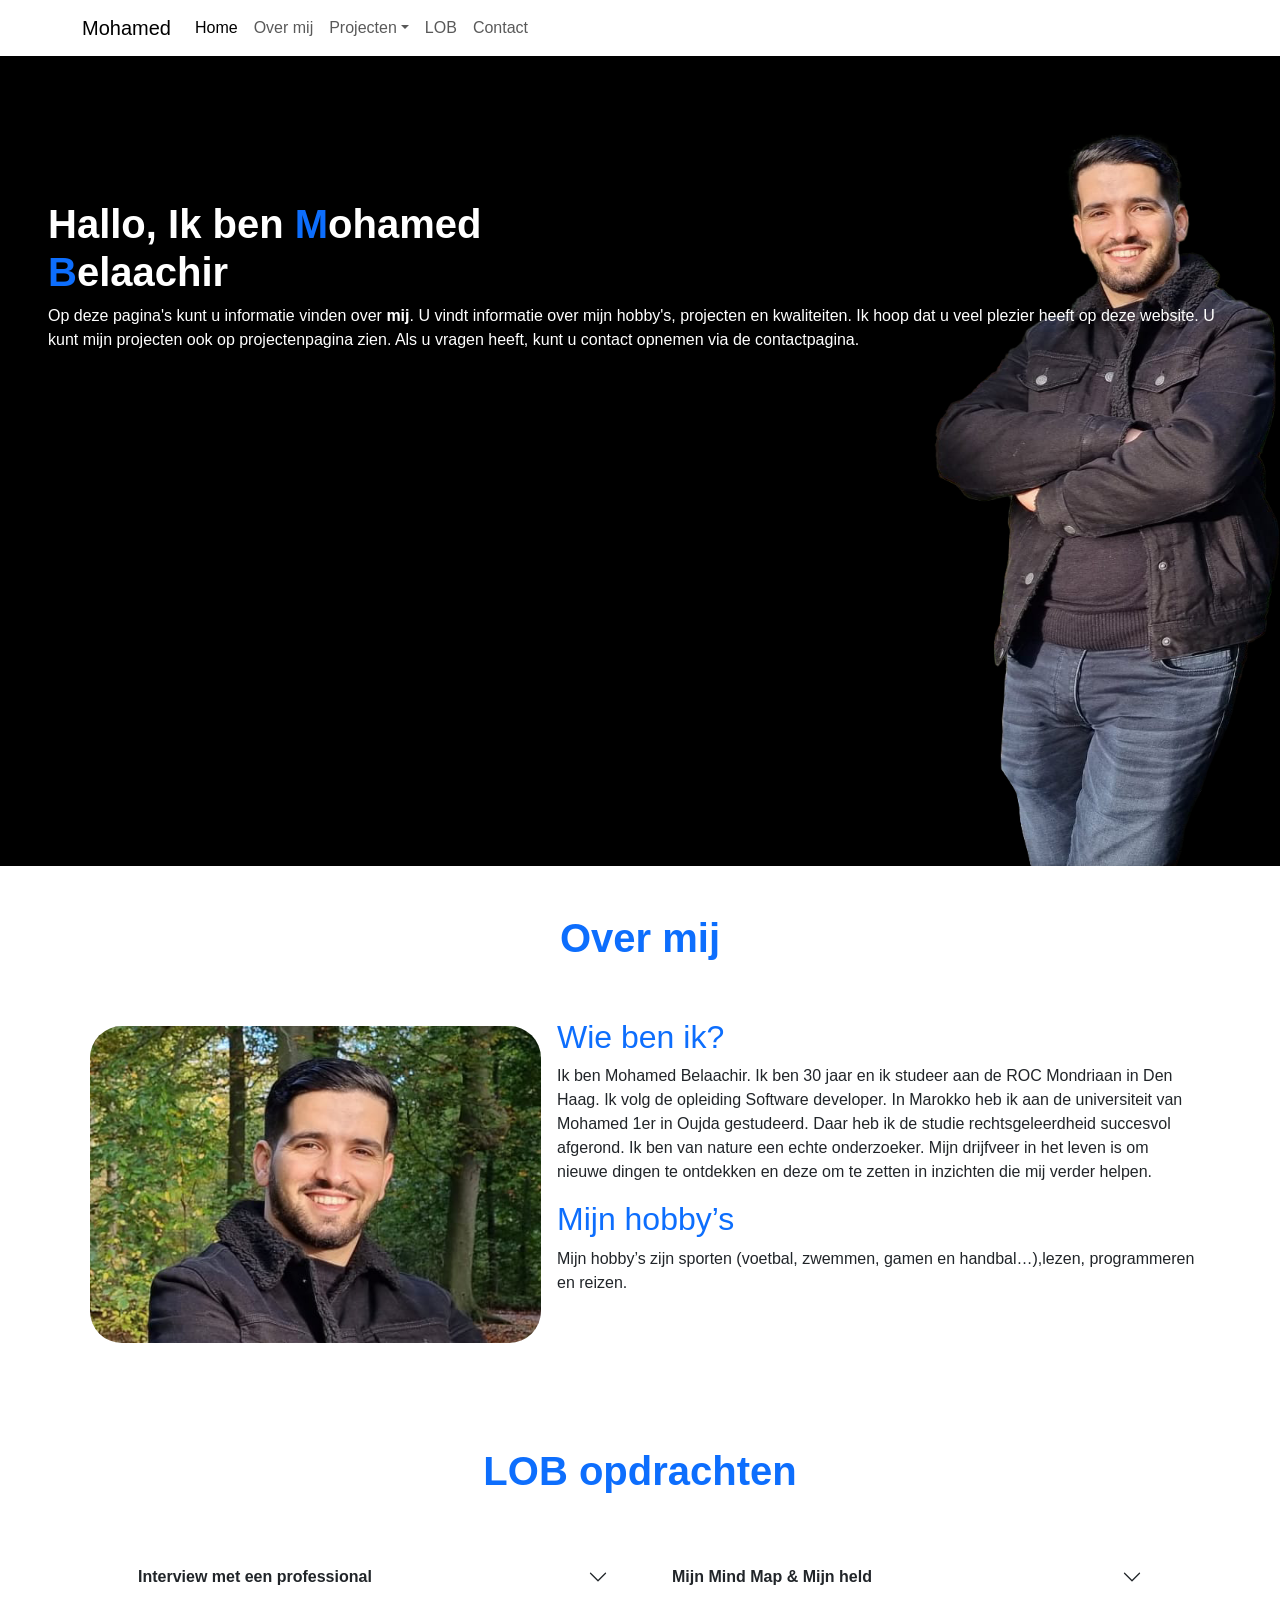
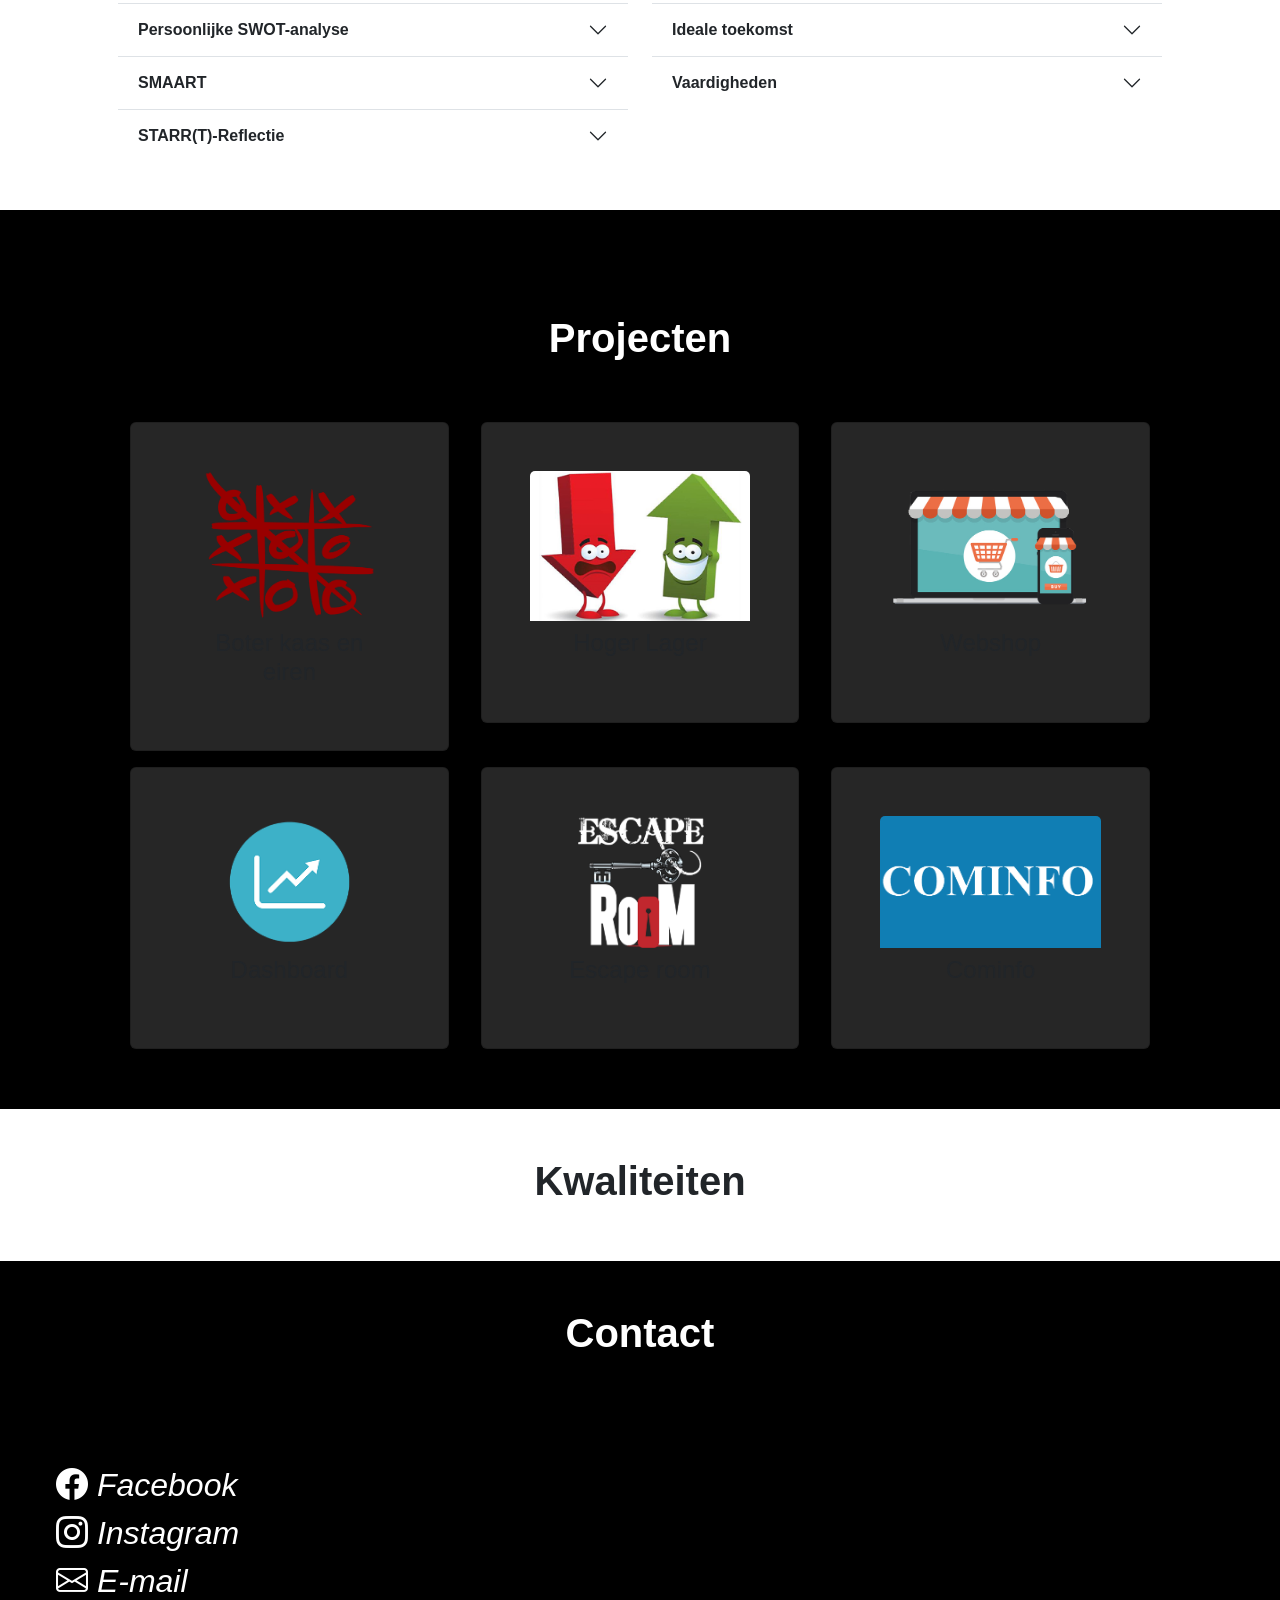
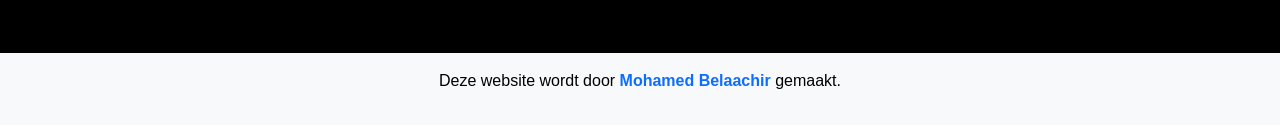
==== mywork.html @ 27ecc03b "Icons en afbeeldingen aangepast Ik heb de icons en afbeelding van cards aangepast" ====
<!doctype html>
<html lang="en">

<head>
  <title>Mohamed Belaachir</title>
  <!-- Required meta tags -->
  <meta charset="utf-8">
  <meta name="viewport" content="width=device-width, initial-scale=1, shrink-to-fit=no">

  <!-- Bootstrap CSS v5.2.1 -->
  <link href="https://cdn.jsdelivr.net/npm/bootstrap@5.2.1/dist/css/bootstrap.min.css" rel="stylesheet"
    integrity="sha384-iYQeCzEYFbKjA/T2uDLTpkwGzCiq6soy8tYaI1GyVh/UjpbCx/TYkiZhlZB6+fzT" crossorigin="anonymous">
  <link rel="stylesheet" href="/css/style.css">

  <!--Animatie-->
  <link rel="stylesheet" href="https://cdnjs.cloudflare.com/ajax/libs/animate.css/4.1.1/animate.min.css" />

  <!--Bootsrap icons-->
  <link rel="stylesheet" href="https://cdn.jsdelivr.net/npm/bootstrap-icons@1.10.5/font/bootstrap-icons.css">
</head>

<body>


  <!-- Start Navbar -->
  <div class="container-fluid">
    <nav class="navbar navbar-expand-sm navbar-light">
      <div class="container">
        <a class="navbar-brand" href="#">Mohamed</a>
        <button class="navbar-toggler d-lg-none " type="button" data-bs-toggle="collapse"
          data-bs-target="#collapsibleNavId" aria-controls="collapsibleNavId" aria-expanded="false"
          aria-label="Toggle navigation">
          <span class="navbar-toggler-icon"></span>
        </button>
        <div class="collapse navbar-collapse" id="collapsibleNavId">
          <ul class="navbar-nav me-auto mt-2 mt-lg-0">
            <li class="nav-item">
              <a class="nav-link active" href="#" aria-current="page">Home <span
                  class="visually-hidden">(current)</span></a>
            </li>
            <li class="nav-item">
              <a class="nav-link" href="#about">Over mij</a>
            </li>
            <li class="nav-item dropdown">
              <a class="nav-link dropdown-toggle" href="#" id="dropdownId" data-bs-toggle="dropdown"
                aria-haspopup="true" aria-expanded="false">Projecten</a>
              <div class="dropdown-menu" aria-labelledby="dropdownId">
                <a class="dropdown-item" href="#">Hoger lager</a>
                <a class="dropdown-item" href="#">Boter kas en eiren</a>
                <a class="dropdown-item" href="#">Porejct 3</a>
              </div>
            </li>
            <li class="nav-item">
              <a class="nav-link" href="#lob">LOB</a>
            </li>
            <li class="nav-item">
              <a class="nav-link" href="#contact">Contact</a>
            </li>
          </ul>
        </div>
    </nav>
  </div>

  <!-- End Navbar -->



  <!-- Start -->

  <div class="container-fluid header">
    <div class="row">
      <div class="col-12 p-5 mt-5">
        <h1 class="animate__animated animate__zoomInDown text-white mt-5 titel-header fw-bold">
          Hallo,
          Ik ben <b><span class="text-primary">M</span>ohamed <br> <span class="text-primary">B</span>elaachir</b>
        </h1>
        <p class="animate__animated animate__zoomInUp text-white header-text">
          Op deze pagina's kunt u informatie vinden over <b>mij</b>. U vindt informatie over mijn hobby's, projecten en
          kwaliteiten.
          Ik hoop dat u veel plezier heeft op deze website. U kunt mijn projecten ook op projectenpagina zien. Als u
          vragen heeft, kunt u contact opnemen via de contactpagina.
        </p>
      </div>
    </div>
  </div>

  <!-- End -->

  <!--Start over mij-->

  <div class="container" id="about">
    <div class="row">
      <h1 class="animate__animated animate__flip text-center p-5 fw-bold text-primary">Over mij</h1>
      <div class="col-12 col-xl-5">
        <img src="/img/me.png " class="img-fluid m-2 rounded-5" alt="">
      </div>
      <div class="col-12 col-xl-7">
        <h2 class="text-primary">Wie ben ik?</h2>
        <p>Ik ben Mohamed Belaachir. Ik ben 30 jaar en ik studeer aan de ROC Mondriaan in Den Haag. Ik volg de opleiding
          Software developer. In Marokko heb ik aan de universiteit van Mohamed 1er in Oujda gestudeerd. Daar heb ik de
          studie rechtsgeleerdheid succesvol afgerond. Ik ben van nature een echte onderzoeker. Mijn drijfveer in het
          leven is om nieuwe dingen te ontdekken en deze om te zetten in inzichten die mij verder helpen.</p>
        <h2 class="text-primary">Mijn hobby’s</h2>
        <p>Mijn hobby’s zijn sporten (voetbal, zwemmen, gamen en handbal…),lezen, programmeren en reizen.</p>
      </div>

    </div>
  </div>
  <!--End over mij-->

  <!--Start LOB Opdrachten-->

  <div class="container p-5" id="lob">
    <div class="row">
      <h1 class="text-center p-5 fw-bold text-primary">LOB opdrachten</h1>
      <div class="col-12 col-xl-6">
        <div class="accordion accordion-flush" id="accordionFlushExample">
          <div class="accordion-item">
            <h2 class="accordion-header">
              <button class="accordion-button collapsed" type="button" data-bs-toggle="collapse"
                data-bs-target="#flush-collapseOne" aria-expanded="false" aria-controls="flush-collapseOne">
                <b>Interview met een professional </b>
              </button>
            </h2>
            <div id="flush-collapseOne" class="accordion-collapse collapse" data-bs-parent="#accordionFlushExample">
              <div class="accordion-body">
                <h1>
                  1. Interview met een ICT’er.
                </h1>
                <h3>
                  1.1. Welke opleiding heb je gedaan?
                </h3>
                <p>
                  HBO Informatica (B.ICT) en Computers Science & Advanced Data Analytics (MSc.).
                </p>
                <h3>
                  1.2. Hoe heb je tot de keuze van die opleiding gekomen?
                </h3>
                <p>
                  Heb altijd affiniteit gehad met computers en software. Als tiener hield ik me al bezig met het zetten
                  van computers in elkaar en met installatie van web scripts voor websites (Joomla, Drupal) en fora
                  (vBulletin) waar ik mijn vrienden en familieleden naartoe uitnodigde. Zodoende heeft dat geleid om na
                  mijn HAVO (in 2009) een studie op te pakken in de richting van informatica.
                </p>


                <h3>
                  1.3. Waar heb je die opleiding gedaan?
                </h3>
                <p>
                  Informatica aan De Haagse Hogeschool, en Computer Science aan Universiteit Leiden.

                </p>

                <h3>
                  1.4. Welke stages heb je tijdens je opleiding afgerond?
                </h3>
                <p>
                  Stages heb ik alleen op het HBO gedaan. In mijn derde jaar heb ik een voor E-heroes (een digital
                  agency
                  in Rotterdam) een synchronisatie module ontwikkeld voor het importeren van producten uit een
                  kassasysteem en het synchroniseren van orders en klantgegevens. Voor mijn afstuderen (in 2013) heb ik
                  bij Macaw (een consultancy bedrijf in Schiphol-Rijk) een productcatalogus ontwikkeld op basis van de
                  No-SQL Document Database RavenDB. De doelstelling daarbij was om een aantal functionele en
                  niet-functionele eisen te realiseren in RavenDB die een relationele database uitdagen op het gebied
                  van
                  performance. De belangrijkste waren:
                  <li>een dynamische facetnavigatie op willekeurige producteigenschappen;</li>
                  <li>op vrije tekst zoeken, rekening houdend met spelfouten en synoniemen;</li>
                  <li>geografisch zoeken naar productartikelen in filialen binnen een straal van x aantal km.</li>
                </p>

                <h3>
                  1.5. Was het makkelijk om na je opleiding aan het werk te komen?
                </h3>
                <p>
                  Voor mijn afstuderen kreeg ik al een baan aangeboden door Macaw. (Daar bleef ik 4 jaar lang werken als
                  SharePoint Developer voor verschillende eindklanten in Nederland.)

                </p>

                <h3>
                  1.6. Wat vind je de best opleiding op het gebied van ICT op dit moment?
                </h3>
                <p>
                  Traditioneel: Informatica, omdat het je de fundamenten geeft hoe computers werken, en hoe je daarvoor
                  software voor kunt schrijven. Iets waar altijd vraag naar zal blijven, aangezien bedrijven
                  tegenwoordig
                  niet zonder software kunnen.
                  Toekomstgericht: Data Science & Artificial Intelligence. Daar beweegt op dit moment de hele wereld
                  naartoe. In het afgelopen decennia zijn grote hoeveelheden data verwerkt en opgeslagen, en dat blijft
                  exponentieel toenemen dat het interessant wordt met Kunstmatige Intelligentie die data te minen, daar
                  verbanden en patronen in te vinden, om vervolgens om te zetten tot informatie waar waardevolle
                  inzichten
                  uitgehaald worden – iets wat met traditionele methods niet haalbaar is.

                </p>

                <h3>
                  1.7. Waar werk je nu?
                </h3>
                <p>
                  Ben vorig jaar een eigen onderneming gestart als zelfstandige. Op moment doe ik een opdracht voor
                  Invers, een FinTech organisatie in Voorburg.

                </p>

                <h3>
                  1.8. Wat is je functie daar?
                </h3>
                <p>
                  Invers verwerkt miljoenen aan raw financiële transacties maandelijks. Zij verrijkt dat met extra
                  informatie en koppelt daar een categorie aan vast (bijvoorbeeld ‘Voeding’ als je iets bij de AH hebt
                  gekocht, of ‘Brandstof’ als je hebt getankt. Dat deden ze tot dusver met een rule-based engine.
                  Echter,
                  het model laat zijn tekortkomingen zien dat het veranderingen in data niet makkelijk oppikt waardoor
                  het
                  aantal gecategoriseerde transacties afneemt. Als Data Scientist heb ik daar Machine Learning
                  geïntroduceerd. Bouw op moment een model dat getraind wordt op een representatieve dataset met
                  categorieën om vervolgens in te zetten voor ruwe transacties om daar de juiste categorieën aan toe te
                  kennen. In experimentele runs heeft dat betere resultaten laten zien (tot 20% hoger dan rule-based),
                  met
                  het voordeel dat het model trainbaar is voor veranderingen in de data om nieuwe patronen op te pikken.

                </p>

                <h3>
                  1.9. Is dat ook het werk dat je ook voor ogen had toen je de opleiding deed?

                </h3>
                <p>
                  Met mijn laatste opleiding die ik vorig jaar heb afgerond, met sterke focus op Data Science, Machine
                  Learning, en Artificial Intelligence, sluit deze functie heel goed aan op wat ik heb geleerd en
                  waarvoor
                  ik die studie heb gedaan.

                </p>

                <h3>
                  1.10. Heb je nog meer gedaan tussen je opleiding en de baan die je nu hebt?

                </h3>
                <p>
                  Ja, 4 jaar lang SharePoint Developer geweest, vanuit Macaw bij verschillende eindklanten in Nederland.
                  Daarna 4 jaar lang lesgegeven op het HBO in Software Engineering, naast de master Computer Science &
                  Advanced Data Analytics in Leiden.
                </p>

                <h3>
                  1.11. Heb je na je opleiding nog bijscholing en cursussen gehad en heb je dat zelf geregeld of is dat
                  via je werkgever gegaan?

                </h3>
                <p>
                  Ja, naast het bovengenoemde, heb ik tijdens mijn werk bij Macaw een cursus gedaan in SharePoint
                  Development bij U2U in België. Een andere cursus had ik genomen bij Unity Connect in Modern Web
                  Development. En op zelfstandige basis Wiskunde B VWO gedaan bij Boswell-Bèta te Utrecht ter
                  voorbereiding op een schakelprogramma aan de universiteit. Ondertussen ben ik gecertificeerd in
                  Programming in HTML5 with JavaScript and CSS3, Developing ASP.NET MVC Web Applications, en Developing
                  Microsoft SharePoint Server Core en Advanced Solutions.
                </p>

                <h3>
                  1.12. Wat zijn de leuke kanten van je beroep en wat zijn de minder leuke kanten?
                </h3>
                <ul>
                  Leuke kanten
                  <li>• je bent altijd probleemoplossend bezig voor real-world problemen;</li>
                  <li>• werken met nieuwste technieken aan innovatieve projecten;</li>
                  <li>• voldoening krijgen wanneer een interessant vraagstuk opgelost is.</li>
                </ul>
                <ul>
                  Minder leuke kanten
                  <li>• negatieve stress van projecten met een dringende deadline;</li>
                  <li>• werken met oude/legacy systemen (omdat het even nodig is);</li>
                  <li>• constant met veranderingen te maken hebben en je constant blijven updaten. Enig balans tussen
                    stabiliteit en verandering is wenselijk.</li>

                </ul>
                Zeker. Data Science & AI is hype. De grote doorbraken waren pas gemaakt in de academische wereld. Nu
                begint het bedrijfsleven dat langzamerhand om te armen. De kansen staan open aan alle kanten.
                <h3>
                  1.13. Hoe zijn de onderlingen verhoudingen in het team waarin je werkt?
                </h3>
                <p>
                  Ik werk in een relatief kleine organisatie van ~20 man. Tot afgelopen mei maakte ik onderdeel uit van
                  het software-ontwikkelteam waarin ik als Data Scientist fungeerde. Vanaf mei zijn we een nieuw team
                  gestart voor data-gedreven oplossingen. Daarin heb ik het veel voor het zeggen als Expert op dat
                  gebied.
                  Samen met mij is er nog een Data Scientist die rol van team lead op zich neemt (aangezien hij een
                  interne is) en een andere die specialist is op het gebied van backoffice applicatie development.
                  We werken verder volgens Scrum in Azure DevOps, met sprints van 2 weken. Daarbij rolleren we de rol
                  van
                  Scrum Master elke sprint. Begin van elke sprint hebben we een sprint planning, elke twee dagen een
                  stand-up, en aan het einde van elke sprint een demo waar andere teams ook bij aanwezig zijn.

                  1.14. Neem je wel eens werk mee naar huis of werk je thuis?
                  Ik probeer zoveel mogelijk in de reguliere werktijden te doen. Echter, het leven als ondernemer krijg
                  je
                  ook te maken met andere bezigheden en afspraken (zoals het zoeken naar nieuwe opdrachten, het voeren
                  van
                  sollicitatiegespreken, en het regelen van de administratie). Daardoor kom ik niet aan toe om altijd
                  alle
                  uren overdag te maken, of doordeweeks, waardoor ik dan dat inhaal 's avonds of in het weekend.
                  Gelukkig
                  is het eerder uitzondering dan regel. Gezien ik de gelegenheid krijg om andere -- belangrijke -- zaken
                  tussendoor te regelen, vind ik dat helemaal prima. In het nieuwe werken tegenwoordig is dat ook
                  gebruikelijk.

                  <li>• Python, C#.NET, Java.</li>
                  <li>• PyCharm, IntelliJ, Visual Studio.</li>
                </p>

                <h2>
                  2. Wat ik geleerd heb over het beroep van ICT’er
                </h2>
                <p>
                  De sector ICT is niet makkelijk. Het is een sector die dynamisch is en altijd in ontwikkeling is. Het
                  is
                  belangrijk om steeds weer nieuwe dingen te leren en daarvoor bijscholing te volgen. Verder is het niet
                  makkelijk om als ICT’er makkelijk aan een baan te komen, omdat de meeste bedrijven mensen zoeken die
                  ervaring hebben in de sector. Ik heb verder geleerd dat er binnen de sector van ICT hiërarchieën zijn.
                  Je kunt bijvoorbeeld zowel met een MBO, HBO diploma als met een WO diploma werken in deze sector. Er
                  zijn verschillende niveaus. Hierbij is ook het verschil in salaris duidelijk te zien. Iemand met een
                  WO
                  diploma heeft een veel en veel hoger salaris dan iemand met een MBO diploma.

                </p>
                <h2>
                  3. Wat wist ik niet en wat weet ik nu wel?
                </h2>
                <p>
                  Ik wist niet dat het zo moeilijk is om aan een baan te komen in de ICT terwijl er wel veel ICT’ers
                  nodig
                  zijn. Er wordt van een ICT’er verwacht dat hij veel ervaring heeft.

                  Ik weet dat de ICT in de toekomst nog meer ontwikkeld zal worden, omdat daar ook vraag naar is. Alles
                  wordt nu digitale en de mensen leven ook digitale. ICT maakt het leven van mensen makkelijker. Het
                  belang van ICT’ers zal daarom in de toekomst nog belangrijker worden.

                </p>
                <h2>
                  4. Waar moet je rekening mee houden ?
                </h2>
                <p>
                  Na het behalen van mijn diploma is er een kans dat ik niet meteen kan werken, omdat ik dan nog geen
                  ervaring heb opgebouwd. Iets waar ik ook rekening mee moet houden is het feit dat ICT in alle sectoren
                  in Nederland nodig is. Dat kan van ziekenhuis tot basisschool of kantoor. Verder moet ik ook rekening
                  houden met het werken in een team. Binnen de ICT is dat erg belangrijk.

                </p>
                <h2>
                  5. Welke dingen wil ik nog uitzoeken over beroep van ICT’er?
                </h2>
                <p>
                  Ik wil nog graag weten hoe er in projecten wordt samengewerkt en hoe problemen of obstakels worden
                  opgepakt. Ik wil ook nog graag uitzoeken welke richtingen een ICT’er op kan gaan en welke
                  specialisaties
                  er allemaal bestaan. Tot slot wil ik ook uitzoeken wat de toekomst wordt van ICT en de positie van ICT
                  in de toekomst.
                </p>
              </div>
            </div>
          </div>
          <div class="accordion-item">
            <h2 class="accordion-header">
              <button class="accordion-button collapsed" type="button" data-bs-toggle="collapse"
                data-bs-target="#flush-collapseTwo" aria-expanded="false" aria-controls="flush-collapseTwo">
                <b>Persoonlijke SWOT-analyse</b>
              </button>
            </h2>
            <div id="flush-collapseTwo" class="accordion-collapse collapse" data-bs-parent="#accordionFlushExample">
              <div class="accordion-body row">
                <video controls>
                  <source src="/media/video.mp4" type="video/mp4">
                </video>
                <div class="row">
                  <div class="col-12 col-xl-6">
                    <ul>
                      <b>Sterktes</b>
                      <li>Zelfstandig werken</li>
                      <li>Mijn fouten verbeteren</li>
                      <li>Uit ander mensen leren</li>
                      <li>Mijn opdrachten op tijd maken</li>
                    </ul>
                  </div>
                  <div class="col-12 col-xl-6">
                    <ul>
                      <b>Verbeterpunten</b>
                      <li>Mijn ICT skills</li>
                      <li>Mijn Nederlands taal</li>
                      <li>Keuzes maken</li>
                      <li>Samenwerken</li>
                    </ul>
                  </div>
                </div>
                <div class="row">
                  <div class="col-12 col-xl-6">
                    <ul>
                      <b>Kansen
                      </b>
                      <li>Omgaan Met veel mensen die Nederlands spreken
                      </li>
                      <li>Meer dingen leren over het programmeren
                      </li>
                      <li>Veel aandacht krijgen op school om snel te leren
                      </li>
                      <li>Een leuk baan hebben
                      </li>
                    </ul>
                  </div>
                  <div class="col-12 col-xl-6">
                    <ul>
                      <b>Bedreigingen
                      </b>
                      <li>Ouder dan mijn klasgenoten
                      </li>
                      <li>MBO niveau niet gelijk aan mijn niveau
                      </li>
                      <li>taal nog in ontwikkeling
                      </li>
                    </ul>
                  </div>
                </div>
              </div>
            </div>
          </div>
          <div class="accordion-item">
            <h2 class="accordion-header">
              <button class="accordion-button collapsed" type="button" data-bs-toggle="collapse"
                data-bs-target="#flush-collapseThree" aria-expanded="false" aria-controls="flush-collapseThree">
                <b>SMAART</b>
              </button>
            </h2>
            <div id="flush-collapseThree" class="accordion-collapse collapse" data-bs-parent="#accordionFlushExample">
              <div class="accordion-body">
                <img src="img/smart.png" class="img-fluid m-2" alt="">
                <ul>
                  <li class="text-danger fw-bold">Mijn doel huidige is dat ik mijn Nederlandse taal wil verbeteren en 3F
                    halen. Ook wil ik mijn ICT skills ontwikkelen(HTML,CSS,JAVASCRIPT,PHP en PYTHON).</li>
                  <li class="text-primary fw-bold">Dat kan ik zien door de opdrachten die ik beter begrijp en de
                    resultaten van de toetsen a.g. Nederlands. Mijn ICT skills worden ontwikkeld gedurende de projecten
                    waarbij de bovenstaande skills toegepast moeten worden.</li>
                  <li class="text-warning fw-bold">Het is acceptabel want dit wordt van mij gevraagd op school en is
                    daarnaast een vereiste voor het behalen van het diploma.</li>
                  <li class="text-success fw-bold">Het is realistisch. Door hard te werken, kan ik het laten gebeuren.
                  </li>
                  <li class="text-info fw-bold">Ik kan het doel in twee jaar bereiken.</li>
                </ul>
              </div>
            </div>
          </div>
          <div class="accordion-item">
            <h2 class="accordion-header">
              <button class="accordion-button collapsed" type="button" data-bs-toggle="collapse"
                data-bs-target="#flush-collapseFour" aria-expanded="false" aria-controls="flush-collapseFour">
                <b>STARR(T)-Reflectie</b>
              </button>
            </h2>
            <div id="flush-collapseFour" class="accordion-collapse collapse" data-bs-parent="#accordionFlushExample">
              <div class="accordion-body">
                <img src="img/staart.png" class="img-fluid m-2" alt="">
                <h2>Inleiding</h2>
                <p>Ik ga middels de STARR(T) methode een reflectieverslag schrijven over het project dat ik in de tweede
                  periode heb gemaakt. Het gaat om het project: Boter Kaas en Eieren. Volgens de stappen van STARRT zal
                  ik per stap stilstaan en terugblikken op het verloop van dit project. De STARRT methode bestaat uit
                  zes stappen: situatie, taak, aanpak, resultaat en reflectie. Hieronder ga ik daar dieper op in.</p>
                <h3>1. Situatie</h3>
                <p>In de tweede periode heb ik individueel een project moeten maken. Dit project heet Boter Kaas en
                  Eieren. Het moest aan de het einde van de periode ingeleverd worden. Ik moest het spelapplicatie boter
                  kaas en eieren ontwikkelen. De docenten waren erg betrokken bij het project. Ze hielpen mij als ik
                  iets niet begreep en gaven mij tips en adviezen. Ook mijn studiegenoten waren betrokken. Ze hielpen
                  mij ook soms om sommige ideeën uit te werken. De situatie speelde zich af op school in de klas. Ook
                  thuis speelde de situatie zich af. Dit was vaak wanneer ik verder wilde werken aan het project. </p>
                <h3>2. Taak</h3>
                <p>Mijn taak was om een spelapplicatie te ontwikkelen om deze vervolgens te laten beoordelen door de
                  docent. Mijn rol hierbij was het zijn van een student en een persoon die leergierig was en veel uit
                  het procent wilde halen. Ik probeerde veel dingen uit om het spel zo goed mogelijk te krijgen. </p>
                <h3>3. Aanpak</h3>
                <p>Ik probeerde allereerst bij alle lessen aanwezig te zijn. Ik lette daarnaast op tijdens de lessen en
                  maakte aantekeningen van de dingen die ik van de docenten hoorde en ook schreef ik mijn ideeën uit. Zo
                  had ik een beeld en kon ik daarmee verder zelfstandig aan de slag. Ik was ook actief aan het zoeken op
                  internet naar informatie en houvast om de applicatie zo goed mogelijk te ontwikkelen. Als ik iets niet
                  snapte dan ging ik ook vaak naar de docent met mijn vraag. Ik reageerde goed op mijn aanpak, want ik
                  was op tijd en ik hield mij aan de planning. Dat zorgde ervoor dat ik niet in de stress kwam en ook
                  niet in tijdnood. </p>
                <h3>4. Resultaat</h3>
                <p>Het resultaat naar aanleiding van mijn handelen was dat de applicatie af was voor de afgesproken tijd
                  met de docent. Mijn handelen resulteerde daarnaast ook in een erg goed cijfer. Verder was het
                  resultaat ook dat ik persoonlijk veel geleerd heb van het project. Ik heb nu handvatten gekregen die
                  ik tijdens mijn aanpak gebruikte. Ik weet nu namelijk hoe ik een applicatie zo goed mogelijk kan
                  ontwikkelen.
                  Mijn docent was erg tevreden met mijn resultaat en de aanpak die daaraan vooraf ging. Ik moest mijn
                  resultaat presenteren voor de docent. Hij was erg enthousiast en vond het erg knap hoe ik in zo een
                  korte tijd in de opleiding zo een goed resultaat heb laten zien. Ik heb van hem een zeer goed cijfer
                  ontvangen.
                </p>
                <h3>5. Reflectie</h3>
                <p>Ik was erg tevreden met mijn resultaat. Dit komt doordat ik veel geleerd heb in eerste instantie. Ik
                  weet nu veel beter hoe ik een spel moet ontwikkelen. Dit kon in aan het begon van het project nog
                  niet. Het was mijn eerste keer dat ik zoiets gedaan heb. Ik ben dan ook erg trots op mijzelf. Ik ben
                  ook erg blij en trots op het feit dat ik een goed eindresultaat heb gekregen.</p>
                <h3>6. Toepassen</h3>
                <p>De volgende keer zou ik wellicht meer zelfonderzoek doen om tot een oplossing te komen als ik
                  vastloop en ook meer met klasgenoten sparren over de inhoud van het project.
                  Hetgeen dat minder goed ging was misschien wel dat ik snel geneigd was om naar de docent te gaan als
                  ik vastliep. Dit terwijl de opleiding meer oplossingsgericht is en dat dat van de student gevraagd
                  wordt. In de toekomst wil ik dan ook meer oplossingsgericht werken. Dat betekent concreet voor mij dat
                  ik meer zelfonderzoek ga doen en ook zelf dingen ga proberen tijdens het maken van een soortgelijk
                  project.
                </p>
              </div>
            </div>
          </div>
        </div>
      </div>
      <div class="col-12 col-xl-6">
        <div class="accordion accordion-flush" id="accordionFlushExample">
          <div class="accordion-item">
            <h2 class="accordion-header">
              <button class="accordion-button collapsed" type="button" data-bs-toggle="collapse"
                data-bs-target="#panelsStayOpen-collapseOne" aria-expanded="false"
                aria-controls="panelsStayOpen-collapseOne">
                <b>Mijn Mind Map & Mijn held</b>
              </button>
            </h2>
            <div id="panelsStayOpen-collapseOne" class="accordion-collapse collapse">
              <div class="accordion-body">
                <img src="/img/mind-map.png" class="img-fluid" alt="">
                <h2 class="mt-3">Mijn held</h2>
                <p>Mijn vader is mijn voorbeeldfiguur. Hij geeft me altijd een positief energie. Mijn vader zegt altijd
                  dat je niet hard moet werken maar slim moet werken. Ik vind dit heel insererend en maakt veel indruk
                  op mij. Hij zegt ook altijd: “Het geld maakt niet de man, maar de man maakt het geld”.
                </p>
              </div>
            </div>
          </div>
          <div class="accordion-item">
            <h2 class="accordion-header">
              <button class="accordion-button collapsed fw-bold" type="button" data-bs-toggle="collapse"
                data-bs-target="#panelsStayOpen-collapseTwo" aria-expanded="false"
                aria-controls="panelsStayOpen-collapseTwo">
                Ideale toekomst
              </button>
            </h2>
            <div id="panelsStayOpen-collapseTwo" class="accordion-collapse collapse">
              <div class="accordion-body">
                <img src="/img/Idealetoekomst.png" class="img-fluid" alt="">
                <ul>
                  <b>Leren</b>
                  <li>Ik wil veel leren om nieuwe dingen te ontwikkelen en om een hoger niveau te bereiken.
                  </li>
                </ul>
                <ul>
                  <b>Programmeertalen</b>
                  <li>
                    Ik wil graag meer van de taal van het programmeren leren.
                  </li>
                </ul>
                <ul>
                  <b>Nieuwe dingen maken</b>
                  <li>
                    Met de juiste bagage kan ik nieuwe applicaties etc. ontwikkelen.
                  </li>
                </ul>
                <ul>
                  <b>Werken</b>
                  <li>
                    Ik wil graag eerst een leuke baan vinden om ervaring op te kunnen doen in de praktijk.
                  </li>
                </ul>
                <ul>
                  <b>Sporten</b>
                  <li>
                    Ik houd altijd van sport voor mijn gezondheid en ook vind ik het kijken naar sport leuk.
                  </li>
                </ul>
                <ul>
                  <b>Eigen bedrijf beginnen</b>
                  <li>
                    In de toekomst wil ik een eigen bedrijf beginnen. Ik wil graag voor mijzelf werken en innoveren.
                  </li>
                </ul>
                <ul>
                  <b>Omgaan met vrienden</b>
                  <li>
                    Omgaan met vrienden geeft altijd een positieve energie die ik nodig heb.
                  </li>
                </ul>
                <ul>
                  <b>Reizen</b>
                  <li>
                    Ik vind reizen een leuk hobby om te doen. Ik wil graag in het toekomst veel landen bezoeken.
                  </li>
                </ul>
                <ul>
                  <b>Gamen</b>
                  <li>
                    Ik houd veel van gamen en ik wil een nieuwe game ontwikkelen.
                  </li>
                </ul>
                <ul>
                  <b>Familie</b>
                  <li>
                    Zonder familie leven vind ik moeilijk. Ik ben een mens die zijn familie altijd belangrijk vind. Ik
                    wil meer vrije tijd in het toekomst, zodat ik veel tijd met mijn familie kan doorbrengen.
                  </li>
                </ul>
              </div>
            </div>
          </div>
          <div class="accordion-item">
            <h2 class="accordion-header">
              <button class="accordion-button collapsed" type="button" data-bs-toggle="collapse"
                data-bs-target="#panelsStayOpen-collapseThree" aria-expanded="false"
                aria-controls="panelsStayOpen-collapseThree">
                <b>Vaardigheden</b>
              </button>
            </h2>
            <div id="panelsStayOpen-collapseThree" class="accordion-collapse collapse">
              <div class="accordion-body">
                <h3 class="fw-bold text-center p-3">Mijn kwaliteiten</h3>
                <div class="row">
                  <div class="col-12 col-xl-6">
                    <h4 class="fw-bold">-Sterke kwaliteiten</h4>
                    <h5 class="fw-bold">Zelfstandig werken</h5>
                    <p>Ik kan goed zelfstandig werken zonder dat ik afhankelijk ben van anderen om mij heen. Ik maak
                      vaak voor mezelf een plan die voorgaat aan de uitvoering.</p>
                    <h5 class="fw-bold">Veilig werken</h5>
                    <p>Ik zorg altijd voor een veilige omgeving voordat ik begin met iets. Door veilig te werken kan ik
                      effectiever werken en kom ik beter vooruit.</p>
                    <h5 class="fw-bold">Mijn fouten verbeteren</h5>
                    <p>Ik kan mijn fouten vaak eerst zelf verbeteren voordat iemand mij daarop aan hoeft te spreken. Ik
                      probeer altijd minder fouten te maken.</p>
                    <h5 class="fw-bold">Problemen oplossen</h5>
                    <p>Ik ben van nature oplossingsgerecht in alles wat ik doe. Ik zoek ook altijd een juiste oplossing
                      voor een probleem en blijf daarbij bijna altijd rustig.</p>
                    <h5 class="fw-bold">De juiste vragen stellen</h5>
                    <p>Tijdens de lessen stel ik gerechte vragen die naar mijn idee verdiepend zijn. Ook stel ik vragen
                      over de lesinhoud als ik ergens niet uitkom. </p>
                  </div>
                  <div class="col-12 col-xl-6">
                    <h4 class="fw-bold">-Te verbeteren</h4>
                    <h5 class="fw-bold">Mezelf motiveren</h5>
                    <p>Ik wil graag werken aan zelfmotivatie op sommige momenten. Ik vind het soms lastig om me in een
                      bepaalde situatie waarin ik niet uitgedaagd of geprikkeld wordt mezelf te motiveren.</p>
                    <h5 class="fw-bold">Slecht nieuws vertellen</h5>
                    <p>Ik kan vaak niet direct en in de juiste woorden slecht nieuws verwoorden. Ik kijk daarbij vaak
                      naar de manier waarop dat wordt opgevat.</p>
                    <h5 class="fw-bold">Keuzes maken</h5>
                    <p>Ik wil graag werken aan het maken van juiste keuzes. Het gaat hierbij vaak om belangrijke keuzes
                      maken. </p>
                  </div>
                </div>
              </div>
            </div>
          </div>
        </div>
      </div>
    </div>
  </div>
  <!--End  LOB Opdrachten-->

  <!--Start Projecten-->

  <div class="container-fluid bg-black text-white" id="#">
    <div class="container p-5">
      <div class="row p-2">
        <h1 class="text-center p-5 fw-bold">Projecten</h1>
        <div class="col-12 col-xl-4">

          <div class="project text-white m-1">
            <div class="card p-5 text-start">
              <img class="card-img-top img-fluid" src="/img/projects/boterkaas.png  " alt="Title">
              <h4 class="text-center p-2">Boter kaas en eiren</h4>
            </div>
          </div>

        </div>


        <div class="col-12 col-xl-4">
          <div class="project text-white m-1">
            <div class="card p-5 text-start">
              <img class="card-img-top img-fluid" src="/img/projects/hogerlager2.png" alt="Title">
              <h4 class="text-center p-2">Hoger Lager</h4>
            </div>
          </div>
        </div>

        <div class="col-12 col-xl-4">
          <div class="project text-white m-1">
            <div class="card p-5 text-start">
              <img class="card-img-top img-fluid" src="/img/projects/webshop-beginnen.png" alt="Title">
              <h4 class="text-center p-2">Webshop</h4>
            </div>
          </div>
        </div>
      </div>
      <div class="row p-2 pt-0">
        <div class="col-12 col-xl-4">
          <div class="project text-white m-1">
            <div class="card p-5 text-start">
              <img class="card-img-top img-fluid" src="/img/projects/dashboard.png" alt="Title">
              <h4 class="text-center p-2">Dashboard</h4>
            </div>
          </div>
        </div>
        <div class="col-12 col-xl-4">
          <div class="project text-white m-1">
            <div class="card p-5 text-start">
              <img class="card-img-top img-fluid" src="/img/projects/escaperoom.png" alt="Title">
              <h4 class="text-center p-2">Escape room</h4>
            </div>
          </div>
        </div>
        <div class="col-12 col-xl-4">
          <div class="project text-white m-1">
            <div class="card p-5 text-start">
              <img class="card-img-top img-fluid" src="/img/projects/cominfo1.png" alt="Title">
              <h4 class="text-center p-2">Cominfo</h4>
            </div>
          </div>
        </div>
      </div>
    </div>
  </div>
    <!--End Projecten-->

    <!--Start Kwaliteiten-->
    <div class="container" id="qualities">
      <div class="row">
        <h1 class="text-center p-5 fw-bold">Kwaliteiten</h1>
      </div>
    </div>
    <!--End Skills-->


    <!--Start Contact-->

    <div class="container-fluid bg-black text-white" id="contact">
      <div class="row">
        <h1 class="text-center p-5 fw-bold">Contact</h1>
        <div class="col-12 col-xl-6 p-5">
          <i class="bi bi-facebook m-2 fs-2 "> <a class="text-decoration-none text-white" href="https://www.facebook.com/belaachir">Facebook</a></i> <br>
          <i class="bi bi-instagram m-2 fs-2"> <a class="text-decoration-none text-white" href="#">Instagram</a></i> <br>
          <i class="bi bi-envelope m-2 fs-2"> <a class="text-decoration-none text-white" href="mailto:belaachirmohamed@gmail.com">E-mail</a></i>

        </div>
        <div class="col-12 col-xl-6">

        </div>
      </div>
      <div class="row bg-light text-center">
        <p class="p-3 text-black">Deze website wordt door <b class="text-primary">Mohamed Belaachir</b> gemaakt.</p>
      </div>
    </div>
  </div>
  <!--End Contact-->









  <!-- Bootstrap JavaScript Libraries -->
  <script src="https://cdn.jsdelivr.net/npm/@popperjs/core@2.11.6/dist/umd/popper.min.js"
    integrity="sha384-oBqDVmMz9ATKxIep9tiCxS/Z9fNfEXiDAYTujMAeBAsjFuCZSmKbSSUnQlmh/jp3" crossorigin="anonymous">
    </script>

  <script src="https://cdn.jsdelivr.net/npm/bootstrap@5.2.1/dist/js/bootstrap.min.js"
    integrity="sha384-7VPbUDkoPSGFnVtYi0QogXtr74QeVeeIs99Qfg5YCF+TidwNdjvaKZX19NZ/e6oz" crossorigin="anonymous">
    </script>
  <script src="/js/main.js"></script>
</body>

</html>
---- css/style.css ----
/* Soon pagina*/
.soon-page{
    width: 100%;
    height: 100vh;
}
/* */

*{
    margin: 0;
    padding: 0;
    font-family: 'Gill Sans', 'Gill Sans MT', Calibri, 'Trebuchet MS', sans-serif;
    box-sizing: border-box;
}
/*  Navbar*/

.navbar-position{
    position: fixed;
    background-color: white;
    width: 100%;
}
/*  header*/

.header{
    background-image: url('/img/background1.png');
    background-size: cover;
    background-position: center;
    width: 100%;
    height: 90vh;
}



/* LOB Opdrachten*/


/*Contact*/

/*Projecten*/
.project div{
    background: #262626;
    transition: background 0.5s, transform 0.5s;
}


.project div:hover{
    background: #006ff7;
    transform: translateY(-10px)
}

@media screen and (max-width: 600px) {
    .header{
        background-image: url('/img/my-imga.png');
        background-color: black;
        background-size: cover;
        background-position: center;
        width: 100%; 
        height: 80%; 
        padding: 100px;
    }

    .titel-header{
        padding: 0px;
        font-size: 50px;
        font-weight: bold;
    }

    .header-text{
        font-weight: bold;
    }

  }
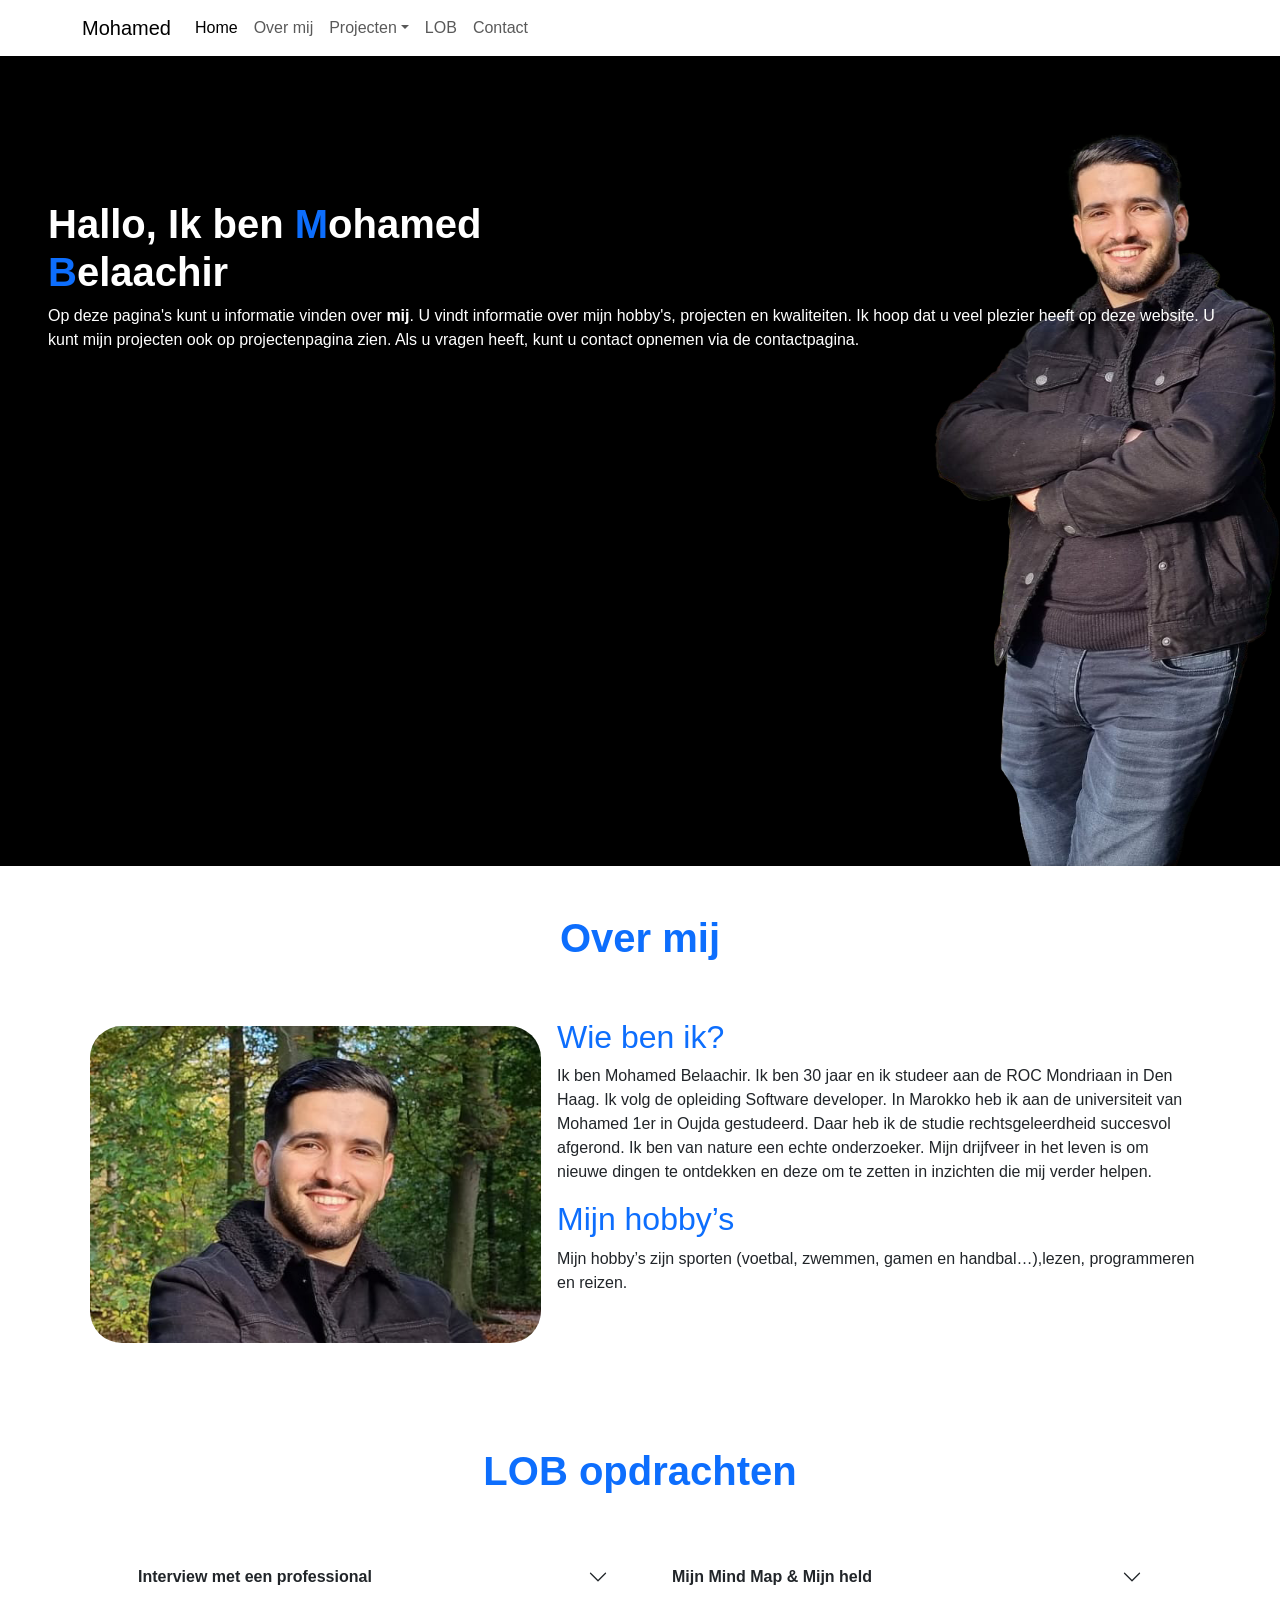
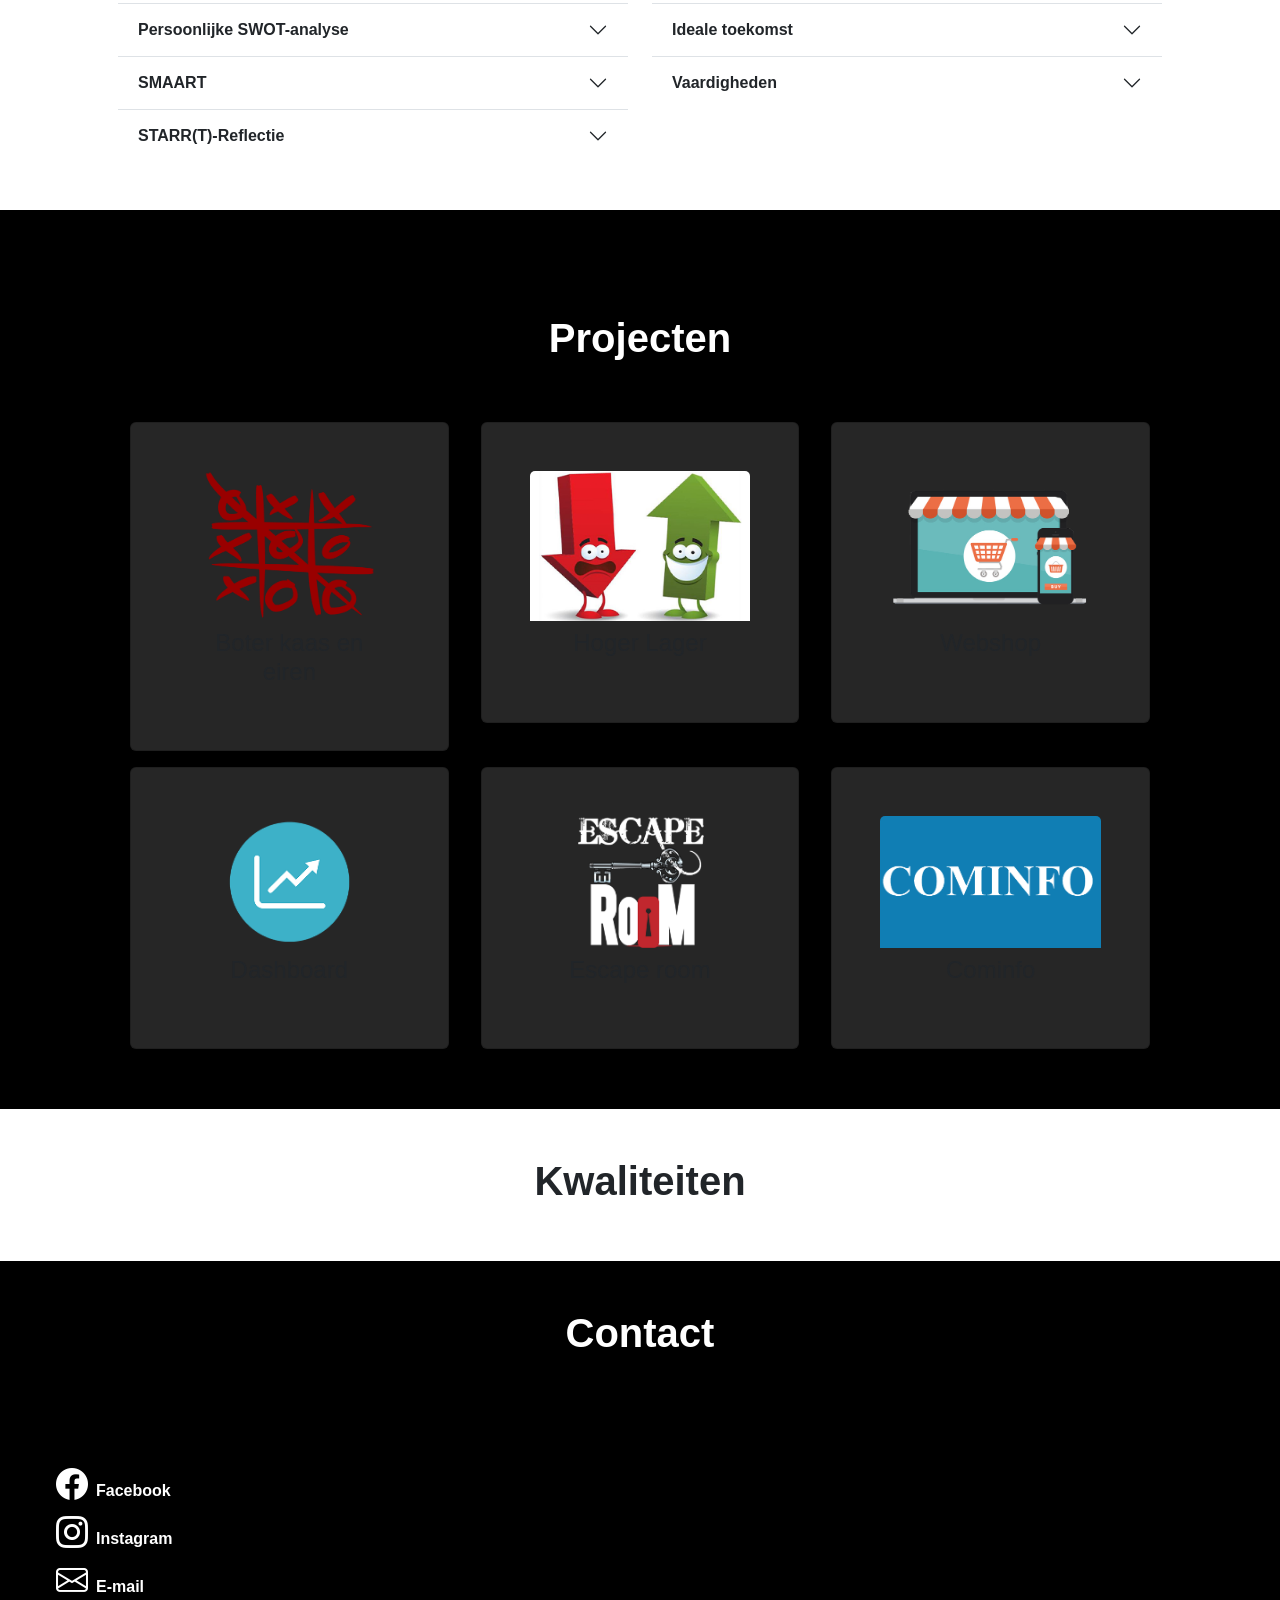
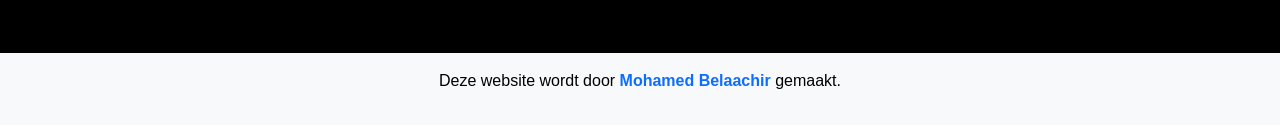
==== commit 6c025df1: "Contact icons Ik heb de contact icons aangepast" ====
--- a/mywork.html
+++ b/mywork.html
@@ -741,10 +741,10 @@
     <div class="container-fluid bg-black text-white" id="contact">
       <div class="row">
         <h1 class="text-center p-5 fw-bold">Contact</h1>
-        <div class="col-12 col-xl-6 p-5">
-          <i class="bi bi-facebook m-2 fs-2 "> <a class="text-decoration-none text-white" href="https://www.facebook.com/belaachir">Facebook</a></i> <br>
-          <i class="bi bi-instagram m-2 fs-2"> <a class="text-decoration-none text-white" href="#">Instagram</a></i> <br>
-          <i class="bi bi-envelope m-2 fs-2"> <a class="text-decoration-none text-white" href="mailto:belaachirmohamed@gmail.com">E-mail</a></i>
+        <div class="col-12 col-xl-6 p-5 icons">
+          <a class="text-decoration-none" href="https://www.facebook.com/belaachir"><i class="bi bi-facebook m-2 fs-2 "></i><b>Facebook</b></a><br>
+          <a class="text-decoration-none" href="#"><i class="bi bi-instagram m-2 fs-2"></i><b>Instagram</b></a><br>
+          <a class="text-decoration-none" href="mailto:belaachirmohamed@gmail.com"><i class="bi bi-envelope m-2 fs-2"></i><b>E-mail</b></a>
 
         </div>
         <div class="col-12 col-xl-6">
--- a/css/style.css
+++ b/css/style.css
@@ -35,10 +35,22 @@
 
 /*Contact*/
 
+.icons a{
+    display: inline-block;
+    color: white;
+    transition: transform 0.5s;
+}
+
+.icons a:hover{
+    color: #006ff7;
+    transform: translateY(-5px);
+}
+
 /*Projecten*/
 .project div{
     background: #262626;
     transition: background 0.5s, transform 0.5s;
+    cursor: pointer;
 }
 
 
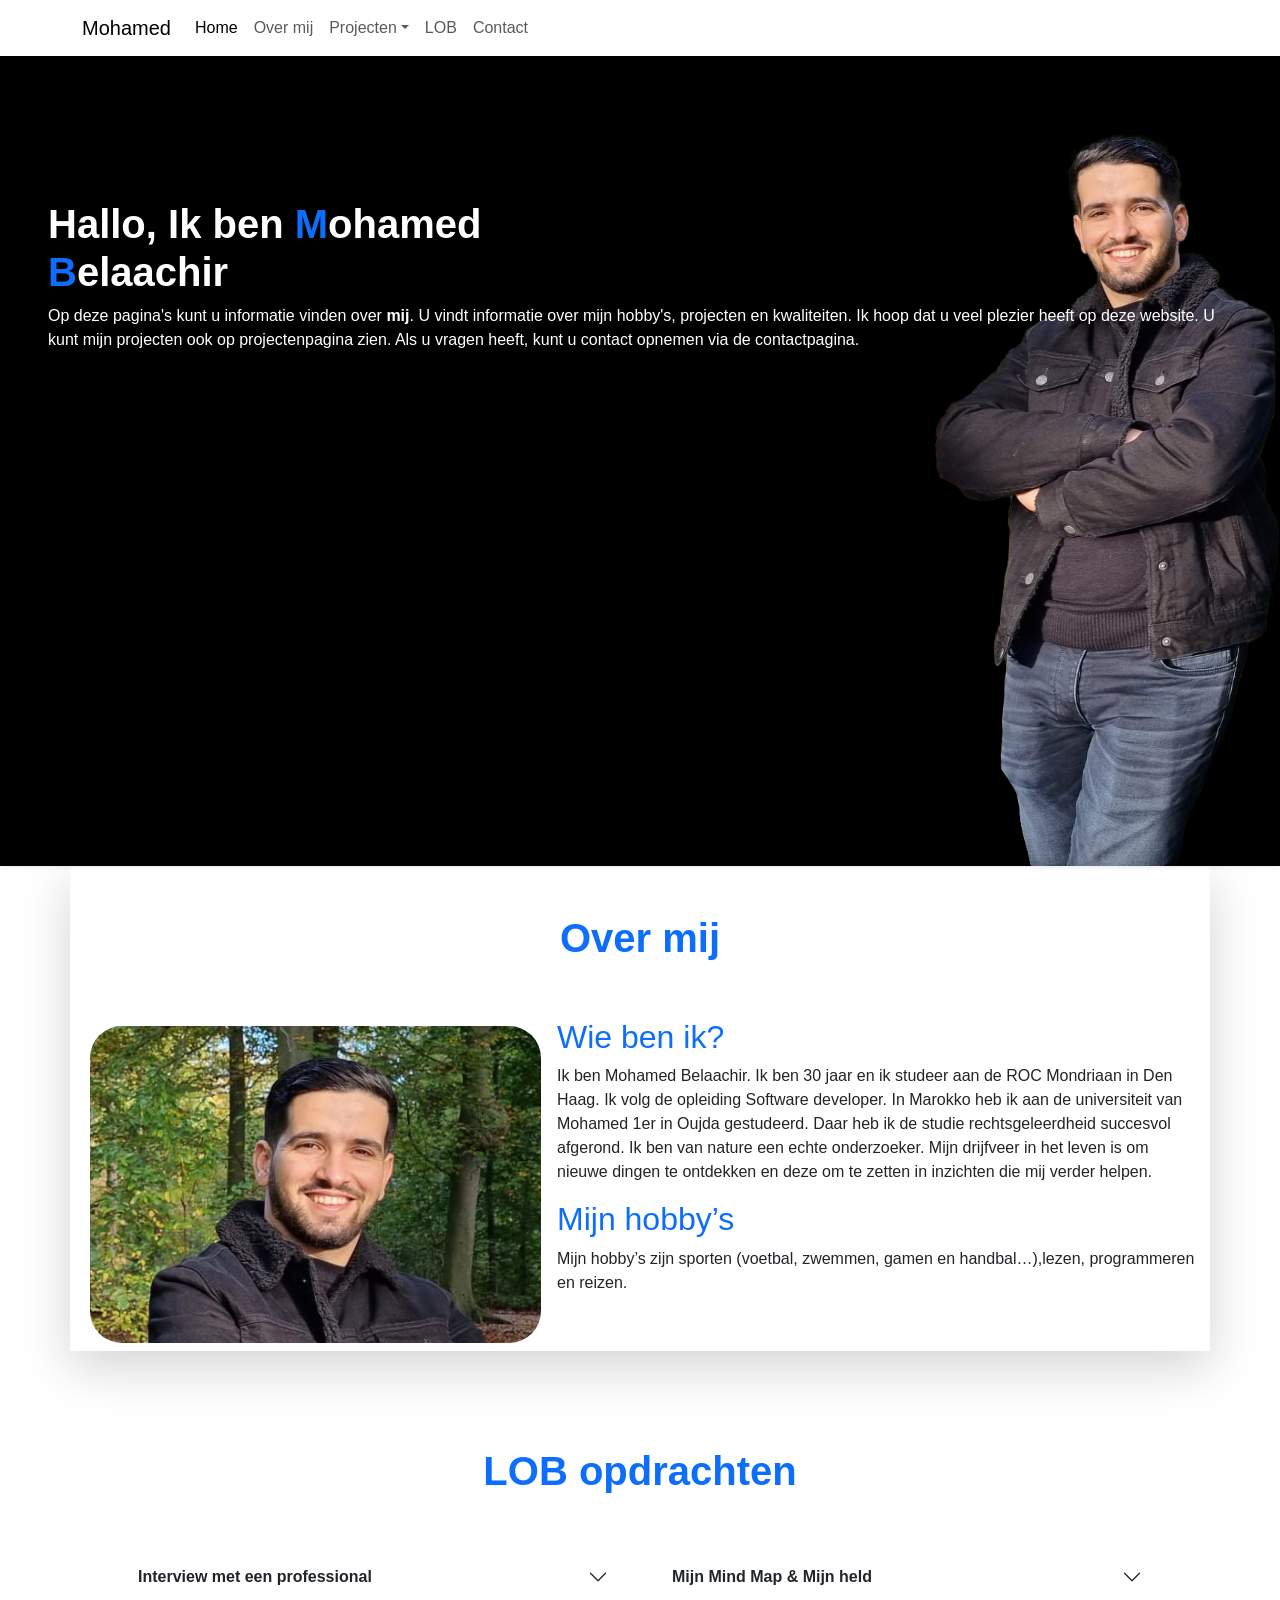
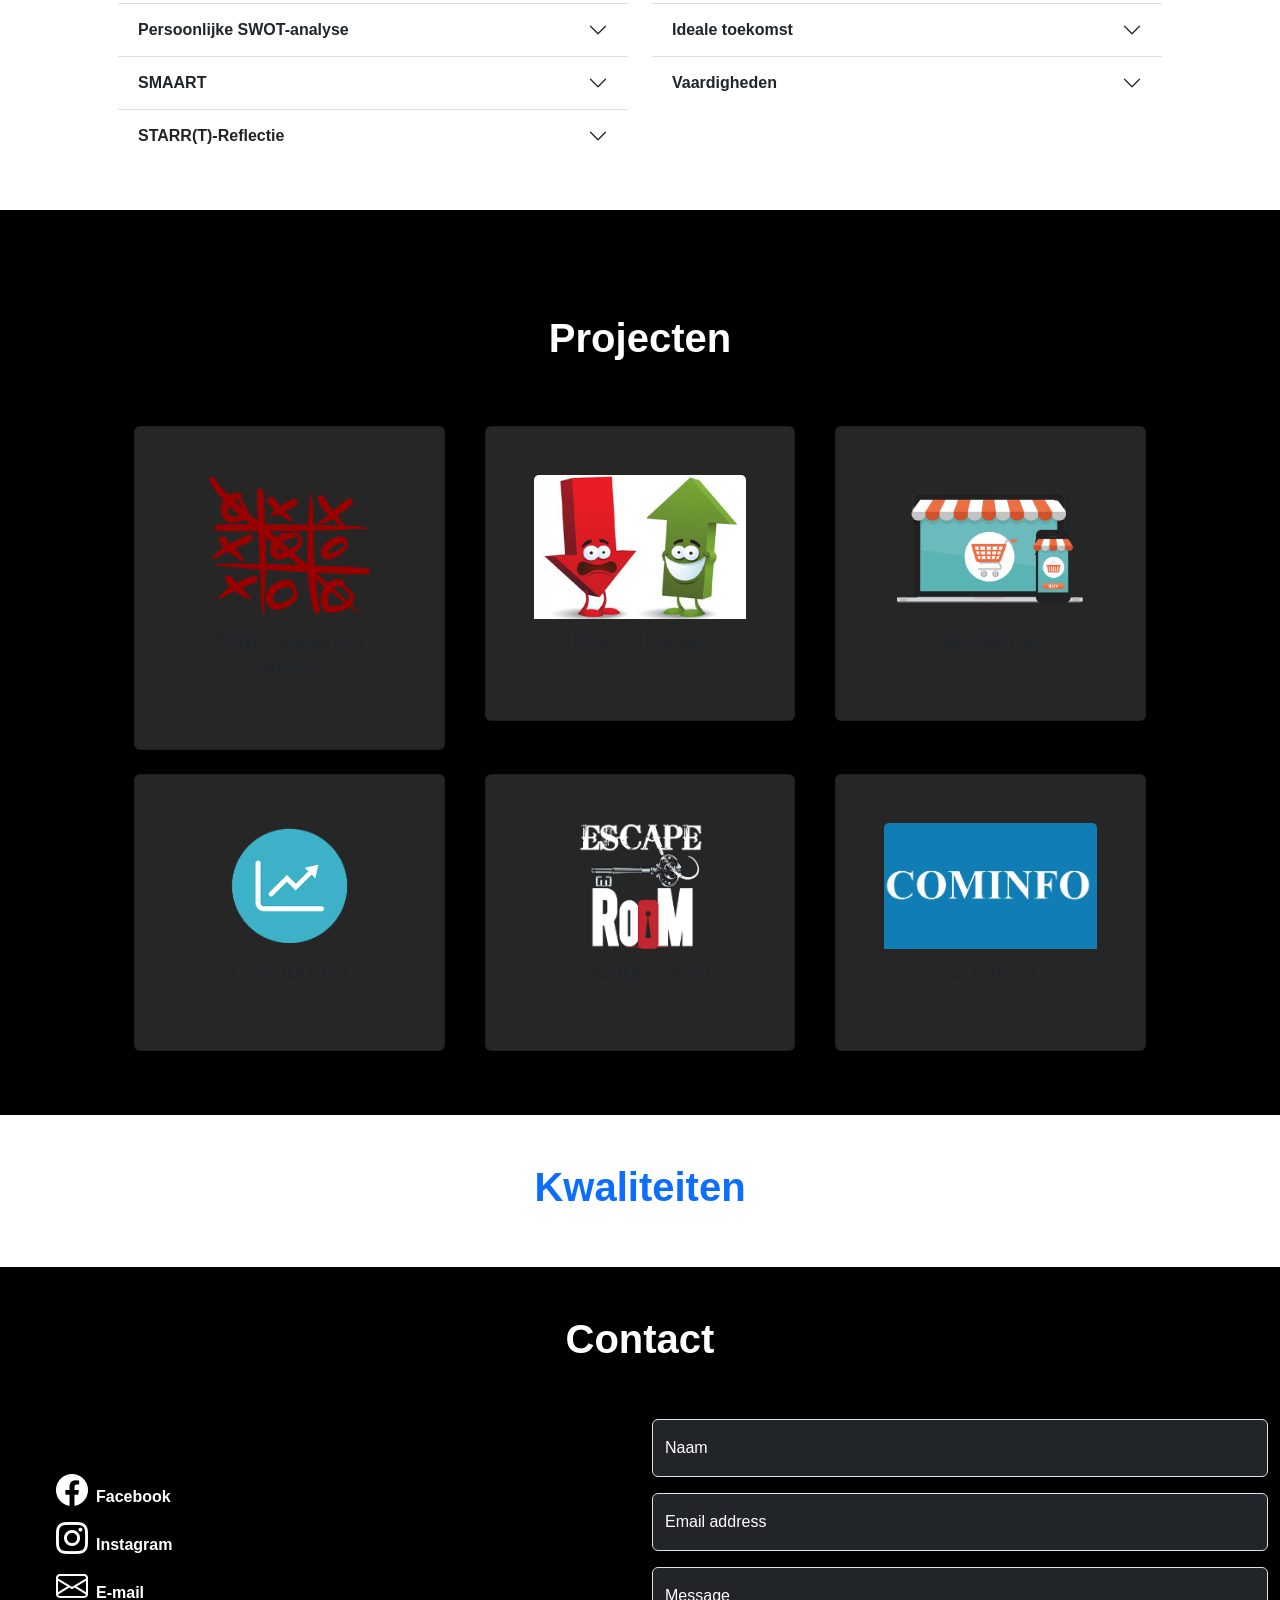
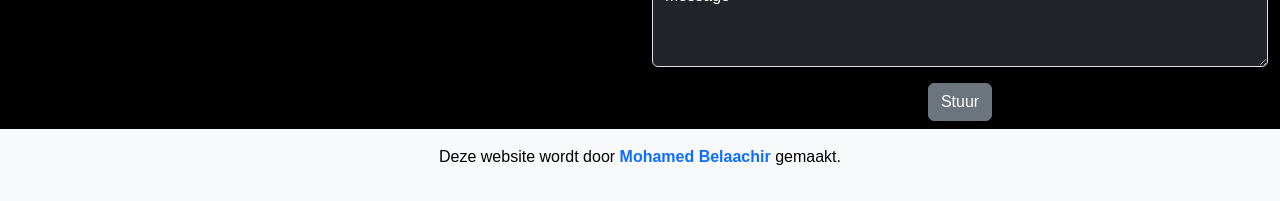
==== commit 2bc8c247: "Contact pagina Ik heb de contactpagina afgemaakt" ====
--- a/mywork.html
+++ b/mywork.html
@@ -23,7 +23,7 @@
 
 
   <!-- Start Navbar -->
-  <div class="container-fluid">
+  <div class="container-fluid shadow-sm">
     <nav class="navbar navbar-expand-sm navbar-light">
       <div class="container">
         <a class="navbar-brand" href="#">Mohamed</a>
@@ -67,7 +67,7 @@
 
   <!-- Start -->
 
-  <div class="container-fluid header">
+  <div class="container-fluid header shadow-sm">
     <div class="row">
       <div class="col-12 p-5 mt-5">
         <h1 class="animate__animated animate__zoomInDown text-white mt-5 titel-header fw-bold">
@@ -88,7 +88,7 @@
 
   <!--Start over mij-->
 
-  <div class="container" id="about">
+  <div class="container shadow-lg" id="about">
     <div class="row">
       <h1 class="animate__animated animate__flip text-center p-5 fw-bold text-primary">Over mij</h1>
       <div class="col-12 col-xl-5">
@@ -669,7 +669,7 @@
         <h1 class="text-center p-5 fw-bold">Projecten</h1>
         <div class="col-12 col-xl-4">
 
-          <div class="project text-white m-1">
+          <div class="project text-white m-2">
             <div class="card p-5 text-start">
               <img class="card-img-top img-fluid" src="/img/projects/boterkaas.png  " alt="Title">
               <h4 class="text-center p-2">Boter kaas en eiren</h4>
@@ -680,7 +680,7 @@
 
 
         <div class="col-12 col-xl-4">
-          <div class="project text-white m-1">
+          <div class="project text-white m-2">
             <div class="card p-5 text-start">
               <img class="card-img-top img-fluid" src="/img/projects/hogerlager2.png" alt="Title">
               <h4 class="text-center p-2">Hoger Lager</h4>
@@ -689,7 +689,7 @@
         </div>
 
         <div class="col-12 col-xl-4">
-          <div class="project text-white m-1">
+          <div class="project text-white m-2">
             <div class="card p-5 text-start">
               <img class="card-img-top img-fluid" src="/img/projects/webshop-beginnen.png" alt="Title">
               <h4 class="text-center p-2">Webshop</h4>
@@ -699,7 +699,7 @@
       </div>
       <div class="row p-2 pt-0">
         <div class="col-12 col-xl-4">
-          <div class="project text-white m-1">
+          <div class="project text-white m-2">
             <div class="card p-5 text-start">
               <img class="card-img-top img-fluid" src="/img/projects/dashboard.png" alt="Title">
               <h4 class="text-center p-2">Dashboard</h4>
@@ -707,7 +707,7 @@
           </div>
         </div>
         <div class="col-12 col-xl-4">
-          <div class="project text-white m-1">
+          <div class="project text-white m-2">
             <div class="card p-5 text-start">
               <img class="card-img-top img-fluid" src="/img/projects/escaperoom.png" alt="Title">
               <h4 class="text-center p-2">Escape room</h4>
@@ -715,7 +715,7 @@
           </div>
         </div>
         <div class="col-12 col-xl-4">
-          <div class="project text-white m-1">
+          <div class="project text-white m-2">
             <div class="card p-5 text-start">
               <img class="card-img-top img-fluid" src="/img/projects/cominfo1.png" alt="Title">
               <h4 class="text-center p-2">Cominfo</h4>
@@ -730,7 +730,7 @@
     <!--Start Kwaliteiten-->
     <div class="container" id="qualities">
       <div class="row">
-        <h1 class="text-center p-5 fw-bold">Kwaliteiten</h1>
+        <h1 class="text-center p-5 fw-bold text-primary">Kwaliteiten</h1>
       </div>
     </div>
     <!--End Skills-->
@@ -748,7 +748,21 @@
 
         </div>
         <div class="col-12 col-xl-6">
-
+          <div class="form-floating mb-3">
+            <input type="name" class="form-control bg-dark" id="floatingInputDisabled" placeholder="Naam">
+            <label for="floatingInputDisabled">Naam</label>
+          </div>
+          <div class="form-floating mb-3">
+            <input type="email" class="form-control bg-dark" id="floatingInput1Disabled" placeholder="E-mail">
+            <label for="floatingInput1Disabled">Email address</label>
+          </div>
+          <div class="form-floating mb-3">
+            <textarea class="form-control bg-dark text-white" placeholder="Laat een bericht hier" id="floatingTextarea2Disabled" style="height: 100px" ></textarea>
+            <label for="floatingTextarea2Disabled">Message</label>
+          </div>
+          <div class="d-flex justify-content-center">
+            <button type="button" class="btn btn-secondary mb-2">Stuur</button>
+          </div>
         </div>
       </div>
       <div class="row bg-light text-center">
--- a/css/style.css
+++ b/css/style.css
@@ -42,7 +42,7 @@
 }
 
 .icons a:hover{
-    color: #006ff7;
+    color: #bdc6d2;
     transform: translateY(-5px);
 }
 
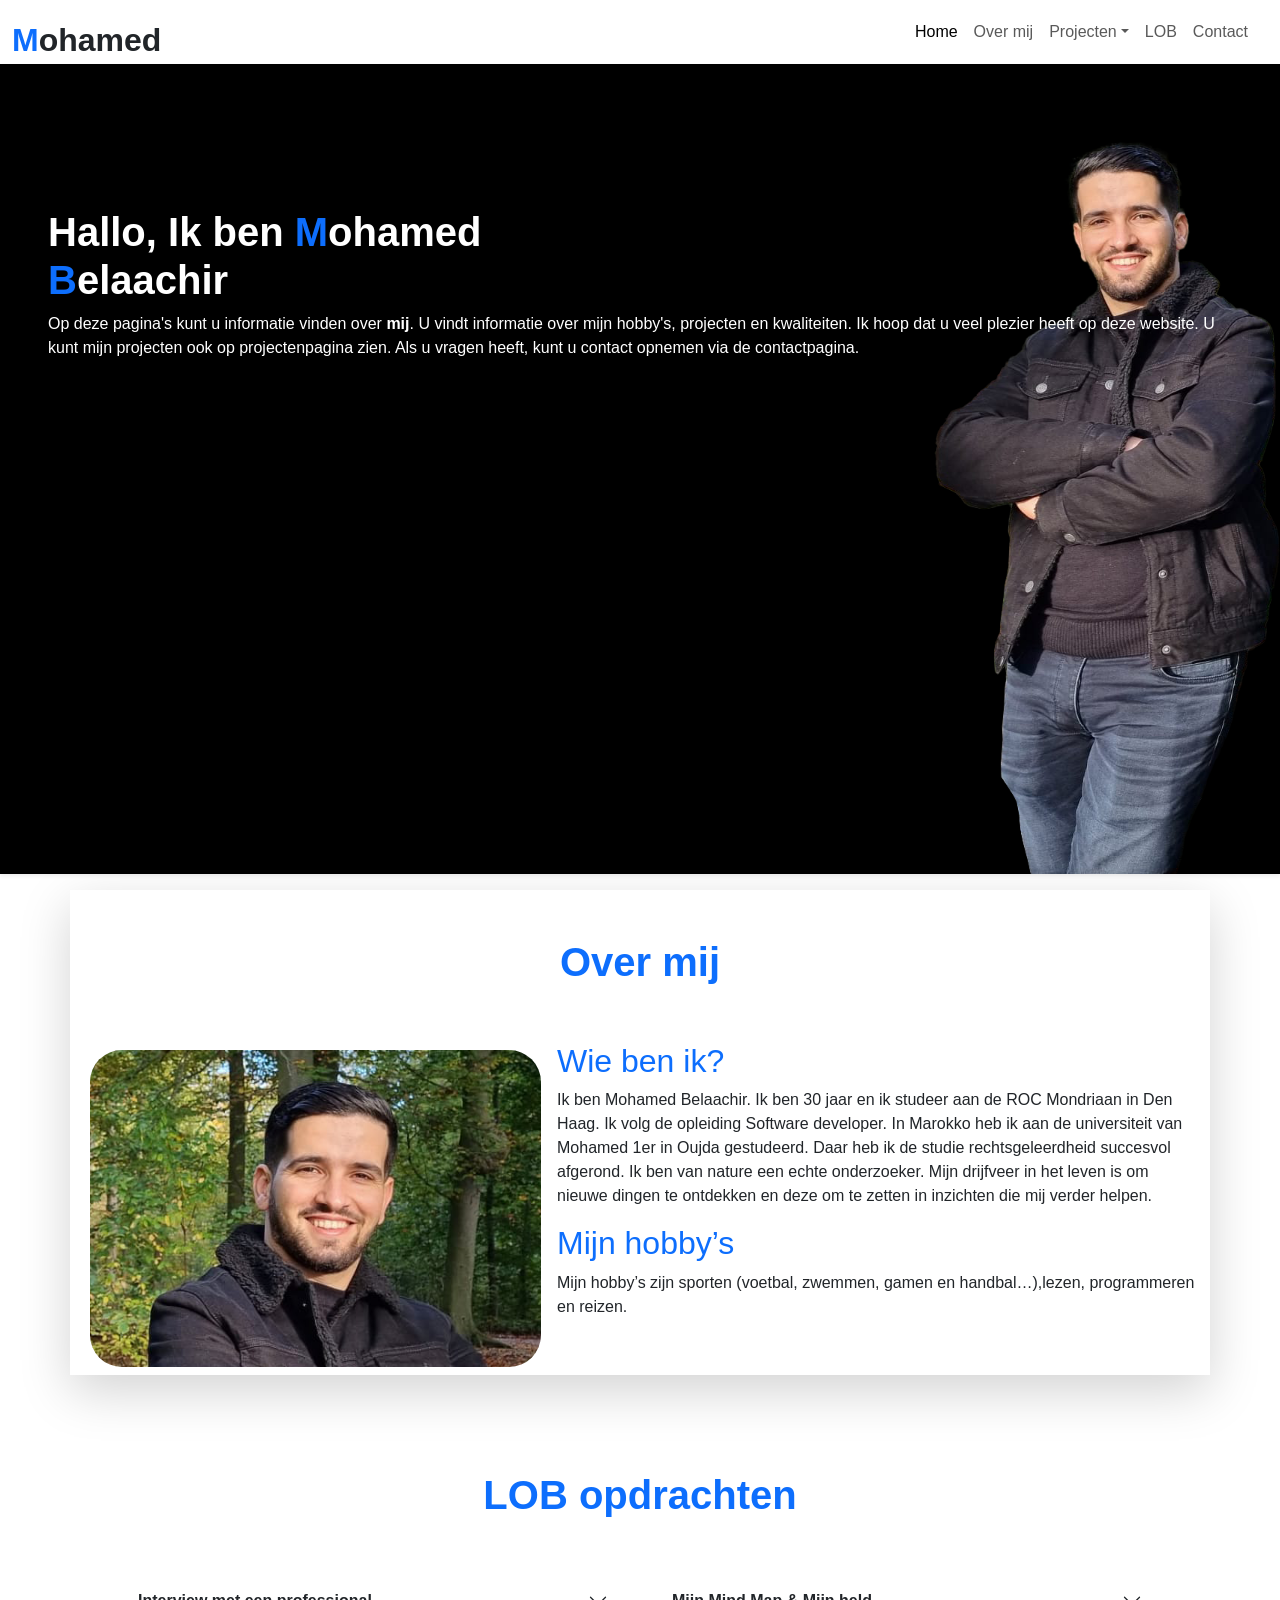
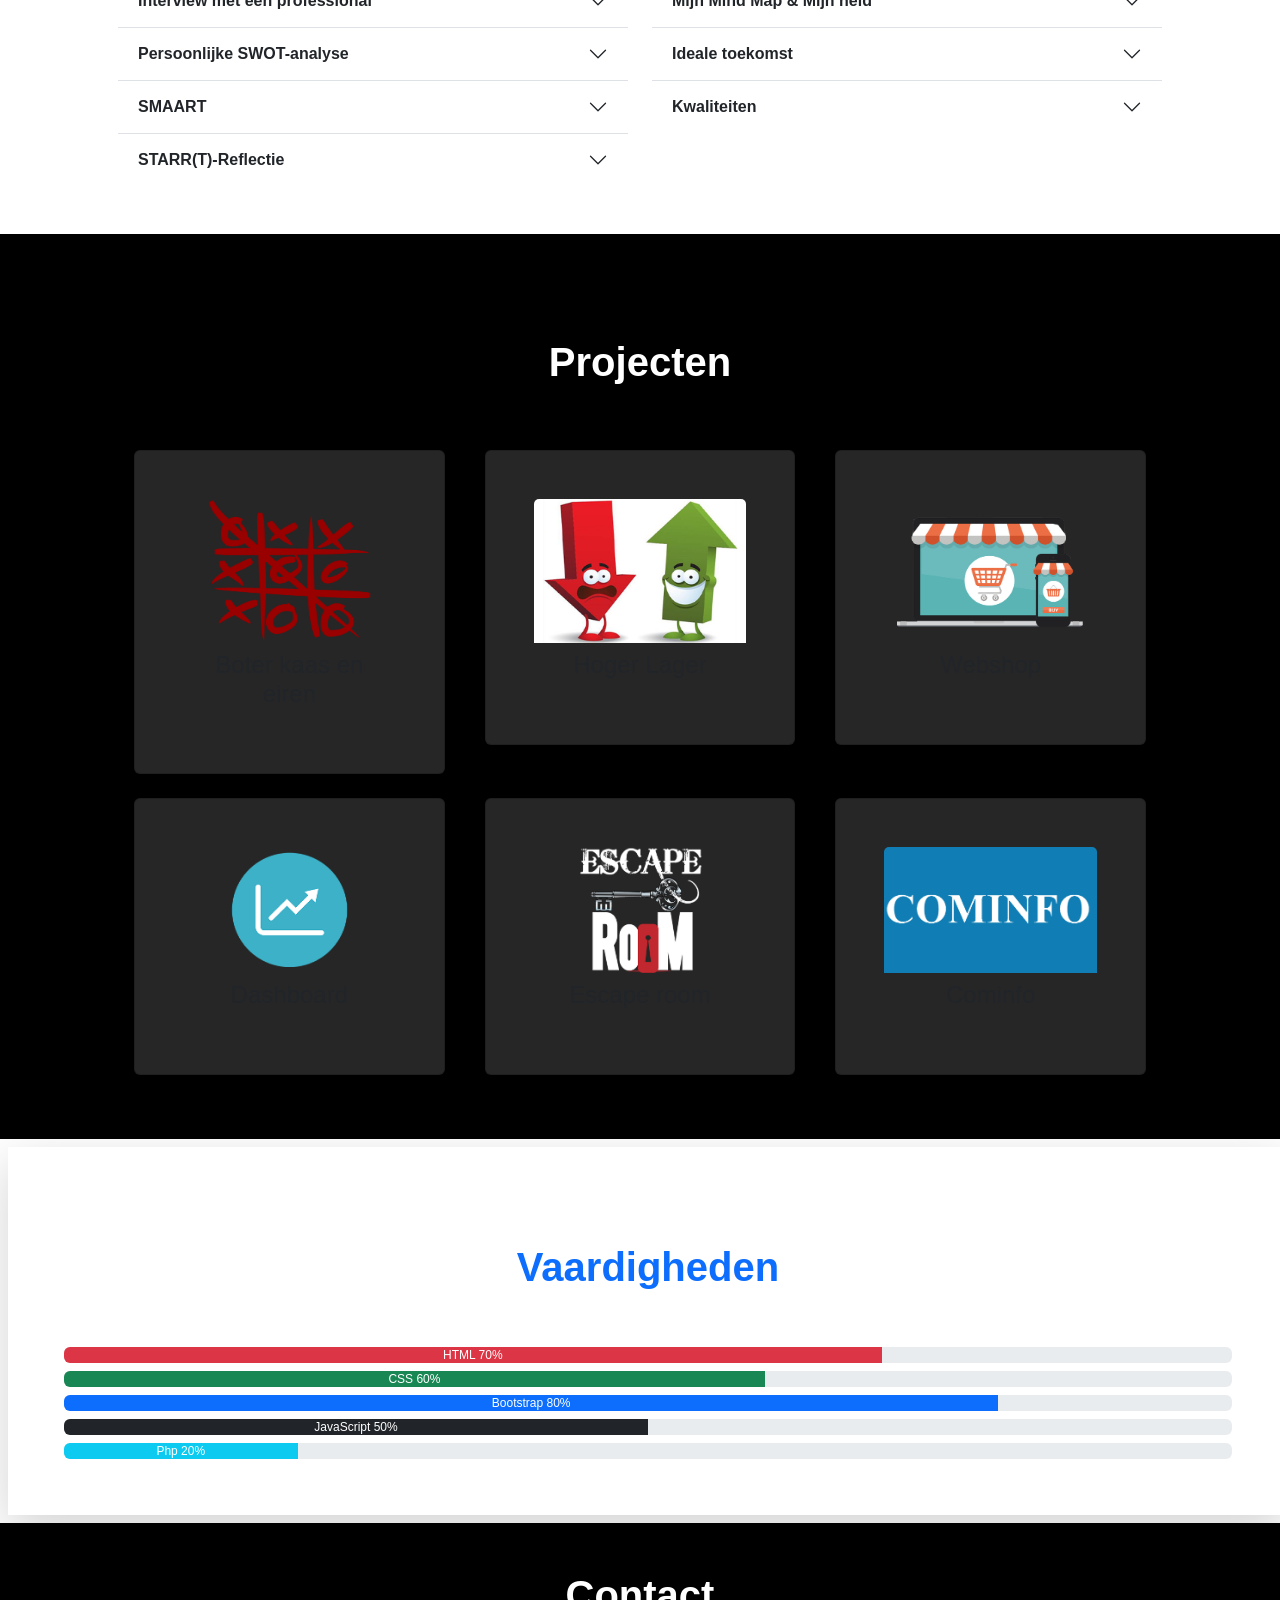
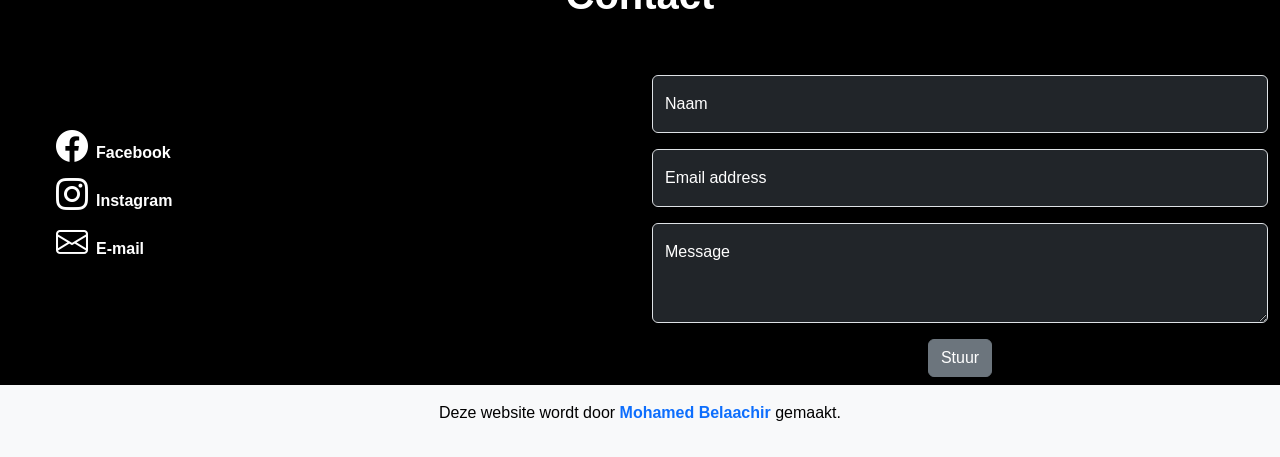
==== commit 59ee06ba: "De code aangepast Ik heb mijn code aangepast" ====
--- a/mywork.html
+++ b/mywork.html
@@ -1,5 +1,5 @@
 <!doctype html>
-<html lang="en">
+<html lang="nl">
 
 <head>
   <title>Mohamed Belaachir</title>
@@ -13,7 +13,7 @@
   <link rel="stylesheet" href="/css/style.css">
 
   <!--Animatie-->
-  <link rel="stylesheet" href="https://cdnjs.cloudflare.com/ajax/libs/animate.css/4.1.1/animate.min.css" />
+  <link rel="stylesheet" href="https://cdnjs.cloudflare.com/ajax/libs/animate.css/4.1.1/animate.min.css">
 
   <!--Bootsrap icons-->
   <link rel="stylesheet" href="https://cdn.jsdelivr.net/npm/bootstrap-icons@1.10.5/font/bootstrap-icons.css">
@@ -24,41 +24,49 @@
 
   <!-- Start Navbar -->
   <div class="container-fluid shadow-sm">
-    <nav class="navbar navbar-expand-sm navbar-light">
-      <div class="container">
-        <a class="navbar-brand" href="#">Mohamed</a>
-        <button class="navbar-toggler d-lg-none " type="button" data-bs-toggle="collapse"
-          data-bs-target="#collapsibleNavId" aria-controls="collapsibleNavId" aria-expanded="false"
-          aria-label="Toggle navigation">
-          <span class="navbar-toggler-icon"></span>
-        </button>
-        <div class="collapse navbar-collapse" id="collapsibleNavId">
-          <ul class="navbar-nav me-auto mt-2 mt-lg-0">
-            <li class="nav-item">
-              <a class="nav-link active" href="#" aria-current="page">Home <span
-                  class="visually-hidden">(current)</span></a>
-            </li>
-            <li class="nav-item">
-              <a class="nav-link" href="#about">Over mij</a>
-            </li>
-            <li class="nav-item dropdown">
-              <a class="nav-link dropdown-toggle" href="#" id="dropdownId" data-bs-toggle="dropdown"
-                aria-haspopup="true" aria-expanded="false">Projecten</a>
-              <div class="dropdown-menu" aria-labelledby="dropdownId">
-                <a class="dropdown-item" href="#">Hoger lager</a>
-                <a class="dropdown-item" href="#">Boter kas en eiren</a>
-                <a class="dropdown-item" href="#">Porejct 3</a>
-              </div>
-            </li>
-            <li class="nav-item">
-              <a class="nav-link" href="#lob">LOB</a>
-            </li>
-            <li class="nav-item">
-              <a class="nav-link" href="#contact">Contact</a>
-            </li>
-          </ul>
-        </div>
-    </nav>
+    <div class="row">
+      <div class="col mt-3">
+        <a class="navbar-brand" href="#"><b class="fs-2"><span class="text-primary">M</span>ohamed</b></a>
+
+      </div>
+      <div class="col d-flex justify-content-end">
+        <nav class="navbar navbar-expand-sm">
+          <div class="container">
+            <button class="navbar-toggler d-lg-none " type="button" data-bs-toggle="collapse"
+              data-bs-target="#collapsibleNavId" aria-controls="collapsibleNavId" aria-expanded="false"
+              aria-label="Toggle navigation">
+              <span class="navbar-toggler-icon"></span>
+            </button>
+            <div class="collapse navbar-collapse" id="collapsibleNavId">
+              <ul class="navbar-nav me-auto mt-2 mt-lg-0">
+                <li class="nav-item">
+                  <a class="nav-link active" href="#" aria-current="page">Home <span
+                      class="visually-hidden">(current)</span></a>
+                </li>
+                <li class="nav-item">
+                  <a class="nav-link" href="#about">Over mij</a>
+                </li>
+                <li class="nav-item dropdown">
+                  <a class="nav-link dropdown-toggle" href="#" id="dropdownId" data-bs-toggle="dropdown"
+                    aria-haspopup="true" aria-expanded="false">Projecten</a>
+                  <div class="dropdown-menu" aria-labelledby="dropdownId">
+                    <a class="dropdown-item" href="#">Hoger lager</a>
+                    <a class="dropdown-item" href="#">Boter kas en eiren</a>
+                    <a class="dropdown-item" href="#">Porejct 3</a>
+                  </div>
+                </li>
+                <li class="nav-item">
+                  <a class="nav-link" href="#lob">LOB</a>
+                </li>
+                <li class="nav-item">
+                  <a class="nav-link" href="#contact">Contact</a>
+                </li>
+              </ul>
+            </div>
+          </div>
+        </nav>
+      </div>
+    </div>
   </div>
 
   <!-- End Navbar -->
@@ -88,7 +96,7 @@
 
   <!--Start over mij-->
 
-  <div class="container shadow-lg" id="about">
+  <div class="container shadow-lg mt-3" id="about">
     <div class="row">
       <h1 class="animate__animated animate__flip text-center p-5 fw-bold text-primary">Over mij</h1>
       <div class="col-12 col-xl-5">
@@ -165,10 +173,13 @@
                   niet-functionele eisen te realiseren in RavenDB die een relationele database uitdagen op het gebied
                   van
                   performance. De belangrijkste waren:
+                </p>
+                <ul>
                   <li>een dynamische facetnavigatie op willekeurige producteigenschappen;</li>
                   <li>op vrije tekst zoeken, rekening houdend met spelfouten en synoniemen;</li>
                   <li>geografisch zoeken naar productartikelen in filialen binnen een straal van x aantal km.</li>
-                </p>
+                </ul>
+
 
                 <h3>
                   1.5. Was het makkelijk om na je opleiding aan het werk te komen?
@@ -263,19 +274,18 @@
                 <h3>
                   1.12. Wat zijn de leuke kanten van je beroep en wat zijn de minder leuke kanten?
                 </h3>
-                <ul>
-                  Leuke kanten
-                  <li>• je bent altijd probleemoplossend bezig voor real-world problemen;</li>
-                  <li>• werken met nieuwste technieken aan innovatieve projecten;</li>
-                  <li>• voldoening krijgen wanneer een interessant vraagstuk opgelost is.</li>
-                </ul>
-                <ul>
-                  Minder leuke kanten
-                  <li>• negatieve stress van projecten met een dringende deadline;</li>
-                  <li>• werken met oude/legacy systemen (omdat het even nodig is);</li>
-                  <li>• constant met veranderingen te maken hebben en je constant blijven updaten. Enig balans tussen
+                <h4>Leuke kanten</h4>
+                <ul>
+                  <li>je bent altijd probleemoplossend bezig voor real-world problemen;</li>
+                  <li>werken met nieuwste technieken aan innovatieve projecten;</li>
+                  <li>voldoening krijgen wanneer een interessant vraagstuk opgelost is.</li>
+                </ul>
+                <h4>Minder leuke kanten</h4>
+                <ul>
+                  <li>negatieve stress van projecten met een dringende deadline;</li>
+                  <li>werken met oude/legacy systemen (omdat het even nodig is);</li>
+                  <li>constant met veranderingen te maken hebben en je constant blijven updaten. Enig balans tussen
                     stabiliteit en verandering is wenselijk.</li>
-
                 </ul>
                 Zeker. Data Science & AI is hype. De grote doorbraken waren pas gemaakt in de academische wereld. Nu
                 begint het bedrijfsleven dat langzamerhand om te armen. De kansen staan open aan alle kanten.
@@ -306,11 +316,11 @@
                   is het eerder uitzondering dan regel. Gezien ik de gelegenheid krijg om andere -- belangrijke -- zaken
                   tussendoor te regelen, vind ik dat helemaal prima. In het nieuwe werken tegenwoordig is dat ook
                   gebruikelijk.
-
-                  <li>• Python, C#.NET, Java.</li>
-                  <li>• PyCharm, IntelliJ, Visual Studio.</li>
-                </p>
-
+                </p>
+                <ul>
+                  <li>Python, C#.NET, Java.</li>
+                  <li>PyCharm, IntelliJ, Visual Studio.</li>
+                </ul>
                 <h2>
                   2. Wat ik geleerd heb over het beroep van ICT’er
                 </h2>
@@ -376,8 +386,8 @@
                 </video>
                 <div class="row">
                   <div class="col-12 col-xl-6">
+                    <h3><b>Sterktes</b></h3>
                     <ul>
-                      <b>Sterktes</b>
                       <li>Zelfstandig werken</li>
                       <li>Mijn fouten verbeteren</li>
                       <li>Uit ander mensen leren</li>
@@ -385,8 +395,8 @@
                     </ul>
                   </div>
                   <div class="col-12 col-xl-6">
+                    <h3><b>Verbeterpunten</b></h3>
                     <ul>
-                      <b>Verbeterpunten</b>
                       <li>Mijn ICT skills</li>
                       <li>Mijn Nederlands taal</li>
                       <li>Keuzes maken</li>
@@ -396,9 +406,8 @@
                 </div>
                 <div class="row">
                   <div class="col-12 col-xl-6">
+                    <h3><b>Kansen</b></h3>
                     <ul>
-                      <b>Kansen
-                      </b>
                       <li>Omgaan Met veel mensen die Nederlands spreken
                       </li>
                       <li>Meer dingen leren over het programmeren
@@ -410,9 +419,8 @@
                     </ul>
                   </div>
                   <div class="col-12 col-xl-6">
+                    <h3><b>Bedreigingen</b></h3>
                     <ul>
-                      <b>Bedreigingen
-                      </b>
                       <li>Ouder dan mijn klasgenoten
                       </li>
                       <li>MBO niveau niet gelijk aan mijn niveau
@@ -515,7 +523,7 @@
         </div>
       </div>
       <div class="col-12 col-xl-6">
-        <div class="accordion accordion-flush" id="accordionFlushExample">
+        <div class="accordion accordion-flush">
           <div class="accordion-item">
             <h2 class="accordion-header">
               <button class="accordion-button collapsed" type="button" data-bs-toggle="collapse"
@@ -546,61 +554,61 @@
             <div id="panelsStayOpen-collapseTwo" class="accordion-collapse collapse">
               <div class="accordion-body">
                 <img src="/img/Idealetoekomst.png" class="img-fluid" alt="">
-                <ul>
-                  <b>Leren</b>
+                <h3><b>Leren</b></h3>
+                <ul>
                   <li>Ik wil veel leren om nieuwe dingen te ontwikkelen en om een hoger niveau te bereiken.
                   </li>
                 </ul>
-                <ul>
-                  <b>Programmeertalen</b>
+                <h3><b>Programmeertalen</b></h3>
+                <ul>
                   <li>
                     Ik wil graag meer van de taal van het programmeren leren.
                   </li>
                 </ul>
-                <ul>
-                  <b>Nieuwe dingen maken</b>
+                <h3><b>Nieuwe dingen maken</b></h3>
+                <ul>
                   <li>
                     Met de juiste bagage kan ik nieuwe applicaties etc. ontwikkelen.
                   </li>
                 </ul>
-                <ul>
-                  <b>Werken</b>
+                <h3><b>Werken</b></h3>
+                <ul>
                   <li>
                     Ik wil graag eerst een leuke baan vinden om ervaring op te kunnen doen in de praktijk.
                   </li>
                 </ul>
-                <ul>
-                  <b>Sporten</b>
+                <h3><b>Sporten</b></h3>
+                <ul>
                   <li>
                     Ik houd altijd van sport voor mijn gezondheid en ook vind ik het kijken naar sport leuk.
                   </li>
                 </ul>
-                <ul>
-                  <b>Eigen bedrijf beginnen</b>
+                <h3><b>Eigen bedrijf beginnen</b></h3>
+                <ul>
                   <li>
                     In de toekomst wil ik een eigen bedrijf beginnen. Ik wil graag voor mijzelf werken en innoveren.
                   </li>
                 </ul>
-                <ul>
-                  <b>Omgaan met vrienden</b>
+                <h3><b>Omgaan met vrienden</b></h3>
+                <ul>
                   <li>
                     Omgaan met vrienden geeft altijd een positieve energie die ik nodig heb.
                   </li>
                 </ul>
-                <ul>
-                  <b>Reizen</b>
+                <h3><b>Reizen</b></h3>
+                <ul>
                   <li>
                     Ik vind reizen een leuk hobby om te doen. Ik wil graag in het toekomst veel landen bezoeken.
                   </li>
                 </ul>
-                <ul>
-                  <b>Gamen</b>
+                <h3><b>Gamen</b></h3>
+                <ul>
                   <li>
                     Ik houd veel van gamen en ik wil een nieuwe game ontwikkelen.
                   </li>
                 </ul>
-                <ul>
-                  <b>Familie</b>
+                <h3><b>Familie</b></h3>
+                <ul>
                   <li>
                     Zonder familie leven vind ik moeilijk. Ik ben een mens die zijn familie altijd belangrijk vind. Ik
                     wil meer vrije tijd in het toekomst, zodat ik veel tijd met mijn familie kan doorbrengen.
@@ -614,7 +622,7 @@
               <button class="accordion-button collapsed" type="button" data-bs-toggle="collapse"
                 data-bs-target="#panelsStayOpen-collapseThree" aria-expanded="false"
                 aria-controls="panelsStayOpen-collapseThree">
-                <b>Vaardigheden</b>
+                <b>Kwaliteiten</b>
               </button>
             </h2>
             <div id="panelsStayOpen-collapseThree" class="accordion-collapse collapse">
@@ -725,49 +733,65 @@
       </div>
     </div>
   </div>
-    <!--End Projecten-->
-
-    <!--Start Kwaliteiten-->
-    <div class="container" id="qualities">
-      <div class="row">
-        <h1 class="text-center p-5 fw-bold text-primary">Kwaliteiten</h1>
-      </div>
-    </div>
-    <!--End Skills-->
-
-
-    <!--Start Contact-->
-
-    <div class="container-fluid bg-black text-white" id="contact">
-      <div class="row">
-        <h1 class="text-center p-5 fw-bold">Contact</h1>
-        <div class="col-12 col-xl-6 p-5 icons">
-          <a class="text-decoration-none" href="https://www.facebook.com/belaachir"><i class="bi bi-facebook m-2 fs-2 "></i><b>Facebook</b></a><br>
-          <a class="text-decoration-none" href="#"><i class="bi bi-instagram m-2 fs-2"></i><b>Instagram</b></a><br>
-          <a class="text-decoration-none" href="mailto:belaachirmohamed@gmail.com"><i class="bi bi-envelope m-2 fs-2"></i><b>E-mail</b></a>
-
-        </div>
-        <div class="col-12 col-xl-6">
-          <div class="form-floating mb-3">
-            <input type="name" class="form-control bg-dark" id="floatingInputDisabled" placeholder="Naam">
-            <label for="floatingInputDisabled">Naam</label>
-          </div>
-          <div class="form-floating mb-3">
-            <input type="email" class="form-control bg-dark" id="floatingInput1Disabled" placeholder="E-mail">
-            <label for="floatingInput1Disabled">Email address</label>
-          </div>
-          <div class="form-floating mb-3">
-            <textarea class="form-control bg-dark text-white" placeholder="Laat een bericht hier" id="floatingTextarea2Disabled" style="height: 100px" ></textarea>
-            <label for="floatingTextarea2Disabled">Message</label>
-          </div>
-          <div class="d-flex justify-content-center">
-            <button type="button" class="btn btn-secondary mb-2">Stuur</button>
-          </div>
-        </div>
-      </div>
-      <div class="row bg-light text-center">
-        <p class="p-3 text-black">Deze website wordt door <b class="text-primary">Mohamed Belaachir</b> gemaakt.</p>
-      </div>
+  <!--End Projecten-->
+
+  <!--Start Kwaliteiten-->
+  <div class="container-fluid p-5 shadow-lg m-2" id="qualities">
+    <h1 class="text-center p-5 fw-bold text-primary">Vaardigheden</h1>
+    <div class="progress m-2">
+      <div class="progress-bar bg-danger" style="width:70%">HTML 70%</div>
+    </div>
+    <div class="progress m-2">
+      <div class="progress-bar bg-success" style="width:60%">CSS 60%</div>
+    </div>
+    <div class="progress m-2">
+      <div class="progress-bar bg-primary" style="width:80%">Bootstrap 80%</div>
+    </div>
+    <div class="progress m-2">
+      <div class="progress-bar bg-dark" style="width:50%">JavaScript 50%</div>
+    </div>
+    <div class="progress m-2">
+      <div class="progress-bar bg-info" style="width:20%">Php 20%</div>
+    </div>
+  </div>
+
+  <!--End Skills-->
+
+
+  <!--Start Contact-->
+
+  <div class="container-fluid bg-black text-white" id="contact">
+    <div class="row">
+      <h1 class="text-center p-5 fw-bold">Contact</h1>
+      <div class="col-12 col-xl-6 p-5 icons">
+        <a class="text-decoration-none" href="https://www.facebook.com/belaachir"><i
+            class="bi bi-facebook m-2 fs-2 "></i><b>Facebook</b></a><br>
+        <a class="text-decoration-none" href="#"><i class="bi bi-instagram m-2 fs-2"></i><b>Instagram</b></a><br>
+        <a class="text-decoration-none" href="mailto:belaachirmohamed@gmail.com"><i
+            class="bi bi-envelope m-2 fs-2"></i><b>E-mail</b></a>
+
+      </div>
+      <div class="col-12 col-xl-6">
+        <div class="form-floating mb-3">
+          <input class="form-control bg-dark" id="floatingInputDisabled" placeholder="name">
+          <label for="floatingInputDisabled">Naam</label>
+        </div>
+        <div class="form-floating mb-3">
+          <input type="email" class="form-control bg-dark" id="floatingInput1Disabled" placeholder="E-mail">
+          <label for="floatingInput1Disabled">Email address</label>
+        </div>
+        <div class="form-floating mb-3">
+          <textarea class="form-control bg-dark text-white" placeholder="Laat een bericht hier"
+            id="floatingTextarea2Disabled" style="height: 100px"></textarea>
+          <label for="floatingTextarea2Disabled">Message</label>
+        </div>
+        <div class="d-flex justify-content-center">
+          <button type="button" class="btn btn-secondary mb-2" data-bs-toggle="tooltip" title="klick">Stuur</button>
+        </div>
+      </div>
+    </div>
+    <div class="row bg-light text-center">
+      <p class="p-3 text-black">Deze website wordt door <b class="text-primary">Mohamed Belaachir</b> gemaakt.</p>
     </div>
   </div>
   <!--End Contact-->
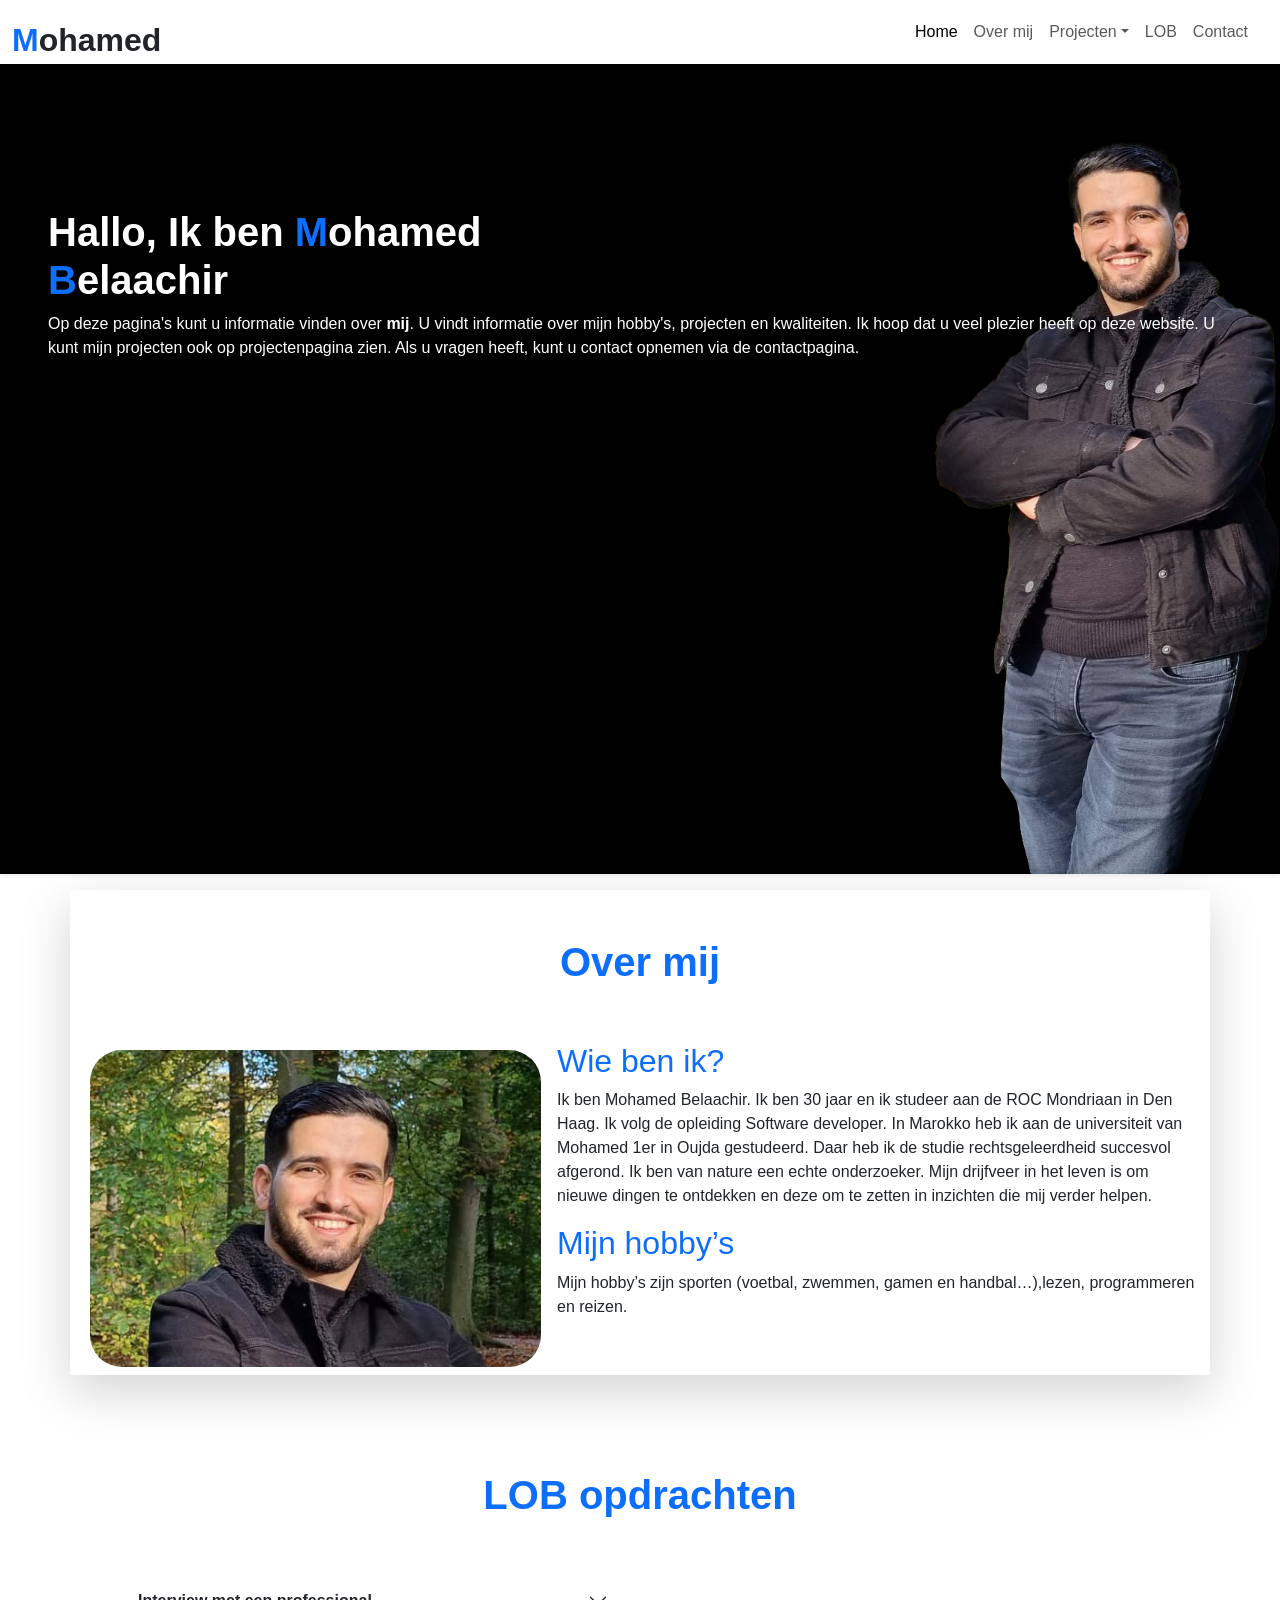
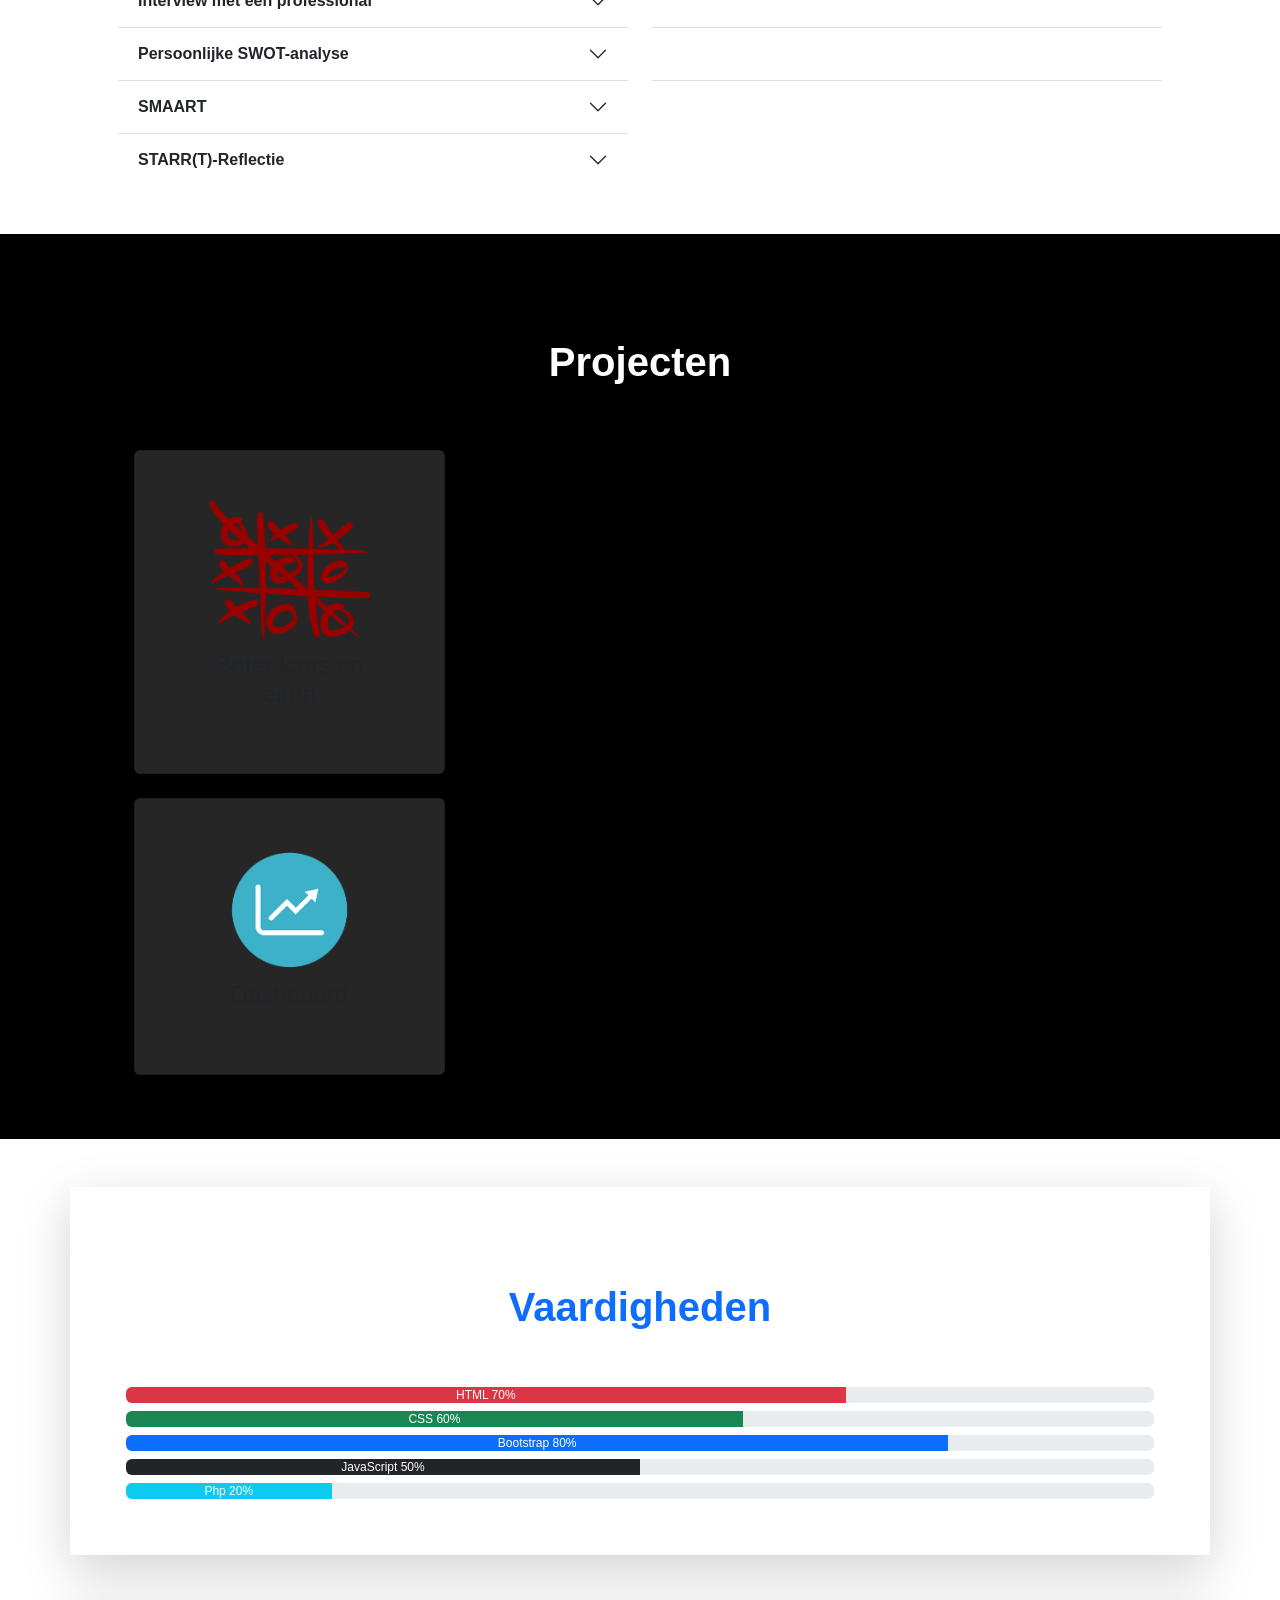
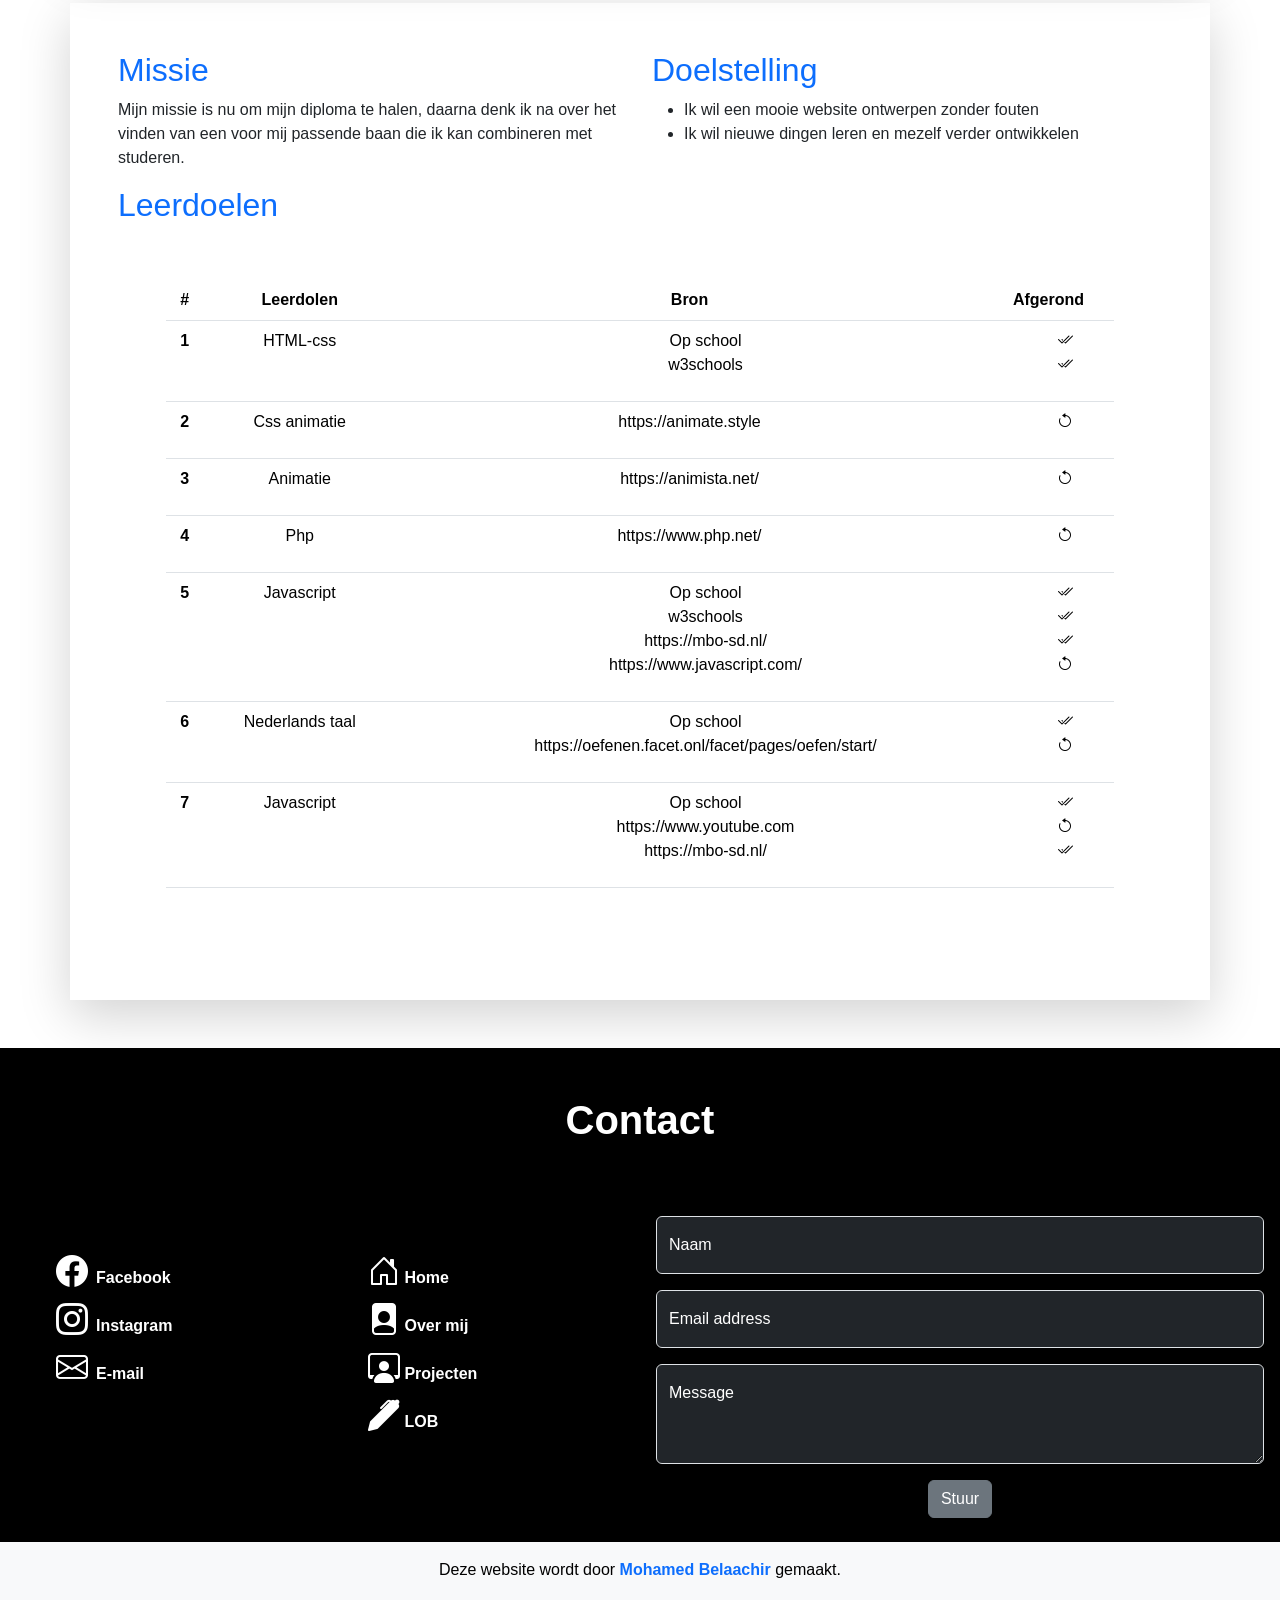
==== commit 59c0ef28: "Table en nav Ik heb een tabel met  missie leerdoelen en doelstilling gemaakt en ik heb ook een navig" ====
--- a/mywork.html
+++ b/mywork.html
@@ -47,12 +47,12 @@
                   <a class="nav-link" href="#about">Over mij</a>
                 </li>
                 <li class="nav-item dropdown">
-                  <a class="nav-link dropdown-toggle" href="#" id="dropdownId" data-bs-toggle="dropdown"
+                  <a class="nav-link dropdown-toggle" href="#assignments" id="dropdownId" data-bs-toggle="dropdown"
                     aria-haspopup="true" aria-expanded="false">Projecten</a>
                   <div class="dropdown-menu" aria-labelledby="dropdownId">
-                    <a class="dropdown-item" href="#">Hoger lager</a>
-                    <a class="dropdown-item" href="#">Boter kas en eiren</a>
-                    <a class="dropdown-item" href="#">Porejct 3</a>
+                    <a class="dropdown-item" href="#assignments">Hoger lager</a>
+                    <a class="dropdown-item" href="#assignments">Boter kas en eiren</a>
+                    <a class="dropdown-item" href="#assignments">Webshop</a>
                   </div>
                 </li>
                 <li class="nav-item">
@@ -671,72 +671,79 @@
 
   <!--Start Projecten-->
 
-  <div class="container-fluid bg-black text-white" id="#">
+  <div id="assignments" class="container-fluid bg-black text-white">
     <div class="container p-5">
       <div class="row p-2">
         <h1 class="text-center p-5 fw-bold">Projecten</h1>
         <div class="col-12 col-xl-4">
-
-          <div class="project text-white m-2">
-            <div class="card p-5 text-start">
-              <img class="card-img-top img-fluid" src="/img/projects/boterkaas.png  " alt="Title">
-              <h4 class="text-center p-2">Boter kaas en eiren</h4>
-            </div>
-          </div>
-
-        </div>
-
-
+          <a class="text-decoration-none" href="https://github.com/ROCMondriaanTIN/sd22-project-p02-boter-kaas-en-eieren-Belaachir.git">
+            <div class="project text-white m-2">
+              <div class="card p-5 text-start">
+                <img class="card-img-top img-fluid" src="/img/projects/boterkaas.png  " alt="Title">
+                <h4 class="text-center p-2">Boter kaas en eiren</h4>
+              </div>
+            </div>
+          </a>
+        </div>
         <div class="col-12 col-xl-4">
-          <div class="project text-white m-2">
-            <div class="card p-5 text-start">
-              <img class="card-img-top img-fluid" src="/img/projects/hogerlager2.png" alt="Title">
-              <h4 class="text-center p-2">Hoger Lager</h4>
-            </div>
-          </div>
-        </div>
-
+          <a class="text-decoration-none" href="/projetcs/hogerlager/index.html">
+            <div class="project text-white m-2">
+              <div class="card p-5 text-start">
+                <img class="card-img-top img-fluid" src="/img/projects/hogerlager2.png" alt="Title">
+                <h4 class="text-center p-2">Hoger Lager</h4>
+              </div>
+            </div>
+          </a>
+        </div>
         <div class="col-12 col-xl-4">
-          <div class="project text-white m-2">
-            <div class="card p-5 text-start">
-              <img class="card-img-top img-fluid" src="/img/projects/webshop-beginnen.png" alt="Title">
-              <h4 class="text-center p-2">Webshop</h4>
-            </div>
-          </div>
+          <a class="text-decoration-none" href="https://github.com/ROCMondriaanTIN/sd22-p03-project-webcatalogus-scorpions.git">
+            <div class="project text-white m-2">
+              <div class="card p-5 text-start">
+                <img class="card-img-top img-fluid" src="/img/projects/webshop-beginnen.png" alt="Title">
+                <h4 class="text-center p-2">Webshop</h4>
+              </div>
+            </div>
+          </a>
         </div>
       </div>
       <div class="row p-2 pt-0">
         <div class="col-12 col-xl-4">
-          <div class="project text-white m-2">
-            <div class="card p-5 text-start">
-              <img class="card-img-top img-fluid" src="/img/projects/dashboard.png" alt="Title">
-              <h4 class="text-center p-2">Dashboard</h4>
-            </div>
-          </div>
+          <a class="text-decoration-none" href="https://github.com/ROCMondriaanTIN/sd22-p04-project-dashboard-team-hmc">
+            <div class="project text-white m-2">
+              <div class="card p-5 text-start">
+                <img class="card-img-top img-fluid" src="/img/projects/dashboard.png" alt="Title">
+                <h4 class="text-center p-2">Dashboard</h4>
+              </div>
+            </div>
+          </a>
         </div>
         <div class="col-12 col-xl-4">
-          <div class="project text-white m-2">
-            <div class="card p-5 text-start">
-              <img class="card-img-top img-fluid" src="/img/projects/escaperoom.png" alt="Title">
-              <h4 class="text-center p-2">Escape room</h4>
-            </div>
-          </div>
+          <a class="text-decoration-none" href="/projetcs/Escaperoom/index.html">
+            <div class="project text-white m-2">
+              <div class="card p-5 text-start">
+                <img class="card-img-top img-fluid" src="/img/projects/escaperoom.png" alt="Title">
+                <h4 class="text-center p-2">Escape room</h4>
+              </div>
+            </div>
+          </a>
         </div>
         <div class="col-12 col-xl-4">
-          <div class="project text-white m-2">
-            <div class="card p-5 text-start">
-              <img class="card-img-top img-fluid" src="/img/projects/cominfo1.png" alt="Title">
-              <h4 class="text-center p-2">Cominfo</h4>
-            </div>
-          </div>
+          <a class="text-decoration-none" href="https://github.com/ROCMondriaanTIN/sd22-themaweek-2-t1l-Belaachir.git">
+            <div class="project text-white m-2">
+              <div class="card p-5 text-start">
+                <img class="card-img-top img-fluid" src="/img/projects/cominfo1.png" alt="Title">
+                <h4 class="text-center p-2">Cominfo</h4>
+              </div>
+            </div>
+          </a>
         </div>
       </div>
     </div>
   </div>
   <!--End Projecten-->
 
-  <!--Start Kwaliteiten-->
-  <div class="container-fluid p-5 shadow-lg m-2" id="qualities">
+  <!--Start Vaardigheden-->
+  <div class="container p-5 shadow-lg my-5" id="qualities">
     <h1 class="text-center p-5 fw-bold text-primary">Vaardigheden</h1>
     <div class="progress m-2">
       <div class="progress-bar bg-danger" style="width:70%">HTML 70%</div>
@@ -755,7 +762,151 @@
     </div>
   </div>
 
-  <!--End Skills-->
+  <!--End Vaardigheden-->
+
+    <!--Start Vaardigheden-->
+    <div class="container p-5 shadow-lg my-5" id="qualities">
+      <div class="row">
+        <div class="col-12 col-xl-6">
+          <h2 class="text-primary">Missie</h2>
+          <p>Mijn missie is nu om mijn diploma te halen, daarna denk ik na over het vinden van een voor mij passende baan die ik kan combineren met studeren.</p>
+        </div>
+        <div class="col-12 col-xl-6">
+          <h2 class="text-primary">Doelstelling</h2>
+          <ul>
+            <li>Ik wil een mooie website ontwerpen zonder fouten</li>
+            <li>Ik wil nieuwe dingen leren en mezelf verder ontwikkelen</li>
+          </ul>
+        </div>
+      </div>
+      <div class="row">
+        <div class="col learning-goal">
+          <h2 class="text-primary">Leerdoelen</h2>
+          <div class="p-5">
+            <table class="table text-center">
+              <thead class="bg-black text-light">
+                <tr>
+                  <th scope="col">#</th>
+                  <th scope="col">Leerdolen</th>
+                  <th scope="col">Bron</th>
+                  <th scope="col">Afgerond</th>
+                </tr>
+              </thead>
+              <tbody>
+                <tr>
+                  <th scope="row">1</th>
+                  <td>HTML-css</td>
+                  <td>
+                    <ul class="ul-list">
+                      <li>Op school</li>
+                      <li>w3schools</li>
+                    </ul>
+                  </td>
+                  <td>
+                    <ul class="ul-list">
+                      <li><i class="bi bi-check2-all"></i></li>
+                      <li><i class="bi bi-check2-all"></i></li>
+                    </ul>
+                  </td>
+                </tr>
+                <tr>
+                  <th scope="row">2</th>
+                  <td>Css animatie</td>
+                  <td>https://animate.style</td>
+                  <td>
+                    <ul class="ul-list">
+                      <li>
+                        <i class="bi bi-arrow-counterclockwise"></i>
+                      </li>
+                    </ul>
+                  </td>
+                </tr>
+                <tr>
+                  <th scope="row">3</th>
+                  <td>Animatie</td>
+                  <td>https://animista.net/</td>
+                  <td>
+                    <ul class="ul-list">
+                      <li>
+                        <i class="bi bi-arrow-counterclockwise"></i>
+                      </li>
+                    </ul>
+                  </td>
+                </tr>
+                <tr>
+                  <th scope="row">4</th>
+                  <td>Php</td>
+                  <td>https://www.php.net/</td>
+                  <td>
+                    <ul class="ul-list">
+                      <li>
+                        <i class="bi bi-arrow-counterclockwise"></i>
+                      </li>
+                    </ul>
+                  </td>
+                </tr>
+                <tr>
+                  <th scope="row">5</th>
+                  <td>Javascript</td>
+                  <td>
+                    <ul class="ul-list">
+                      <li>Op school</li>
+                      <li>w3schools</li>
+                      <li>https://mbo-sd.nl/</li>
+                      <li>https://www.javascript.com/</li>
+                    </ul>
+                  </td>
+                  <td>
+                    <ul class="ul-list">
+                      <li><i class="bi bi-check2-all"></i></li>
+                      <li><i class="bi bi-check2-all"></i></li>
+                      <li><i class="bi bi-check2-all"></i></li>
+                      <i class="bi bi-arrow-counterclockwise"></i>
+                    </ul>
+                  </td>
+                </tr>
+                <tr>
+                  <th scope="row">6</th>
+                  <td>Nederlands taal</td>
+                  <td>
+                    <ul class="ul-list">
+                      <li>Op school</li>
+                      <li>https://oefenen.facet.onl/facet/pages/oefen/start/</li>
+                    </ul>
+                  </td>
+                  <td>
+                    <ul class="ul-list">
+                      <li><i class="bi bi-check2-all"></i></li>
+                      <i class="bi bi-arrow-counterclockwise"></i>
+                    </ul>
+                  </td>
+                </tr>
+                <tr>
+                  <th scope="row">7</th>
+                  <td>Javascript</td>
+                  <td>
+                    <ul class="ul-list">
+                      <li>Op school</li>
+                      <li>https://www.youtube.com</li>
+                      <li>https://mbo-sd.nl/</li>
+                    </ul>
+                  </td>
+                  <td>
+                    <ul class="ul-list">
+                      <li><i class="bi bi-check2-all"></i></li>
+                      <i class="bi bi-arrow-counterclockwise"></i>
+                      <li><i class="bi bi-check2-all"></i></li>
+                    </ul>
+                  </td>
+                </tr>
+              </tbody>
+            </table>
+          </div>
+        </div>
+      </div>
+    </div>
+  
+    <!--End Vaardigheden-->
 
 
   <!--Start Contact-->
@@ -763,15 +914,20 @@
   <div class="container-fluid bg-black text-white" id="contact">
     <div class="row">
       <h1 class="text-center p-5 fw-bold">Contact</h1>
-      <div class="col-12 col-xl-6 p-5 icons">
+      <div class="col-12 col-xl-3 p-5 icons">
         <a class="text-decoration-none" href="https://www.facebook.com/belaachir"><i
             class="bi bi-facebook m-2 fs-2 "></i><b>Facebook</b></a><br>
         <a class="text-decoration-none" href="#"><i class="bi bi-instagram m-2 fs-2"></i><b>Instagram</b></a><br>
         <a class="text-decoration-none" href="mailto:belaachirmohamed@gmail.com"><i
             class="bi bi-envelope m-2 fs-2"></i><b>E-mail</b></a>
-
-      </div>
-      <div class="col-12 col-xl-6">
+      </div>
+      <div class="col-12 col-xl-3 p-5 icons">
+        <a class="text-decoration-none" href="#"><i class="bi bi-house-door fs-2"></i><b> Home</b></a><br>
+        <a class="text-decoration-none" href="#about"><i class="bi bi-file-person-fill fs-2"></i><b> Over mij</b></a><br>
+        <a class="text-decoration-none" href="#assignments"><i class="bi bi-person-workspace fs-2"></i><b> Projecten</b></a><br>
+        <a class="text-decoration-none" href="#lob"><i class="bi bi-pen-fill fs-2"></i><b> LOB</b></a>
+      </div>
+      <div class="col-12 col-xl-6 p-3">
         <div class="form-floating mb-3">
           <input class="form-control bg-dark" id="floatingInputDisabled" placeholder="name">
           <label for="floatingInputDisabled">Naam</label>
--- a/css/style.css
+++ b/css/style.css
@@ -59,6 +59,17 @@
     transform: translateY(-10px)
 }
 
+.ul-list{
+    list-style: none;
+}
+@media screen and (max-width: 950px) {
+
+    .learning-goal{
+        display: none;
+    }
+
+  }
+
 @media screen and (max-width: 600px) {
     .header{
         background-image: url('/img/my-imga.png');
@@ -80,9 +91,14 @@
         font-weight: bold;
     }
 
+    .learning-goal{
+        display: none;
+    }
+
   }
 
 
 
 
 
+
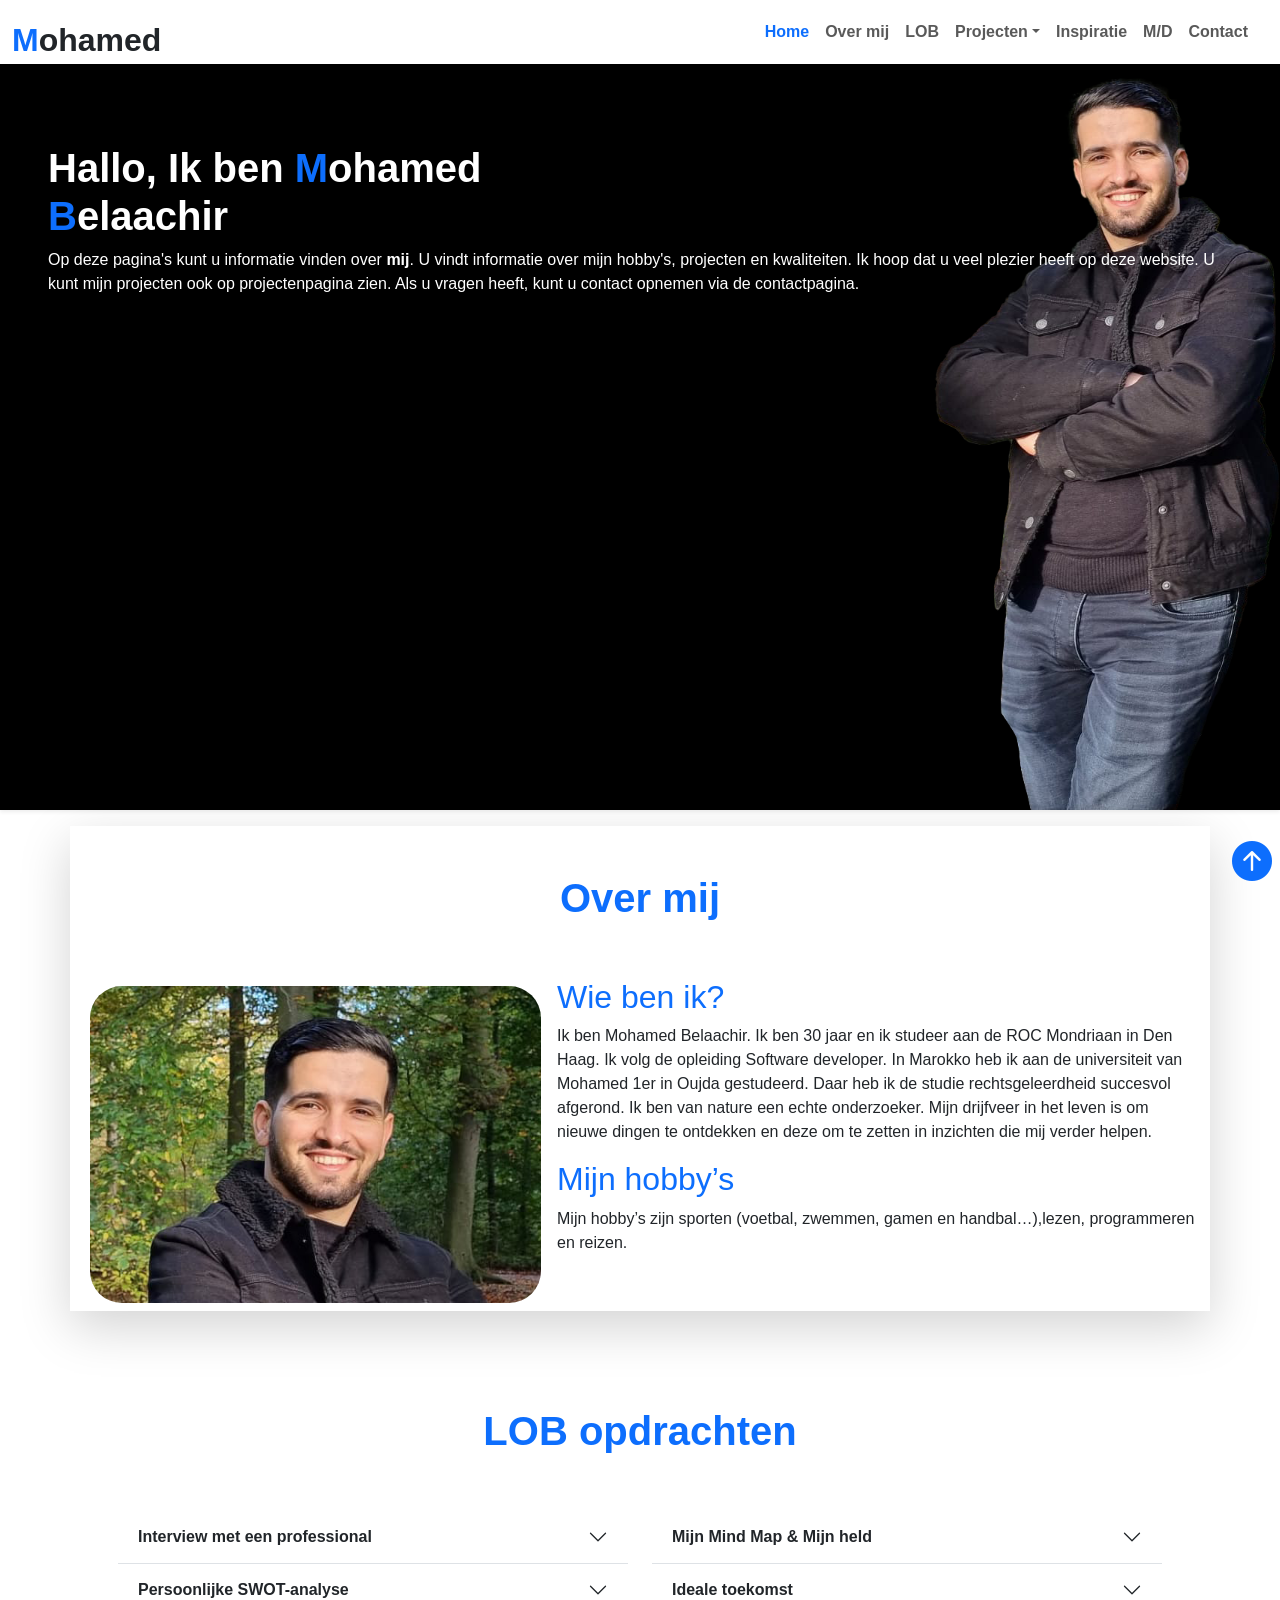
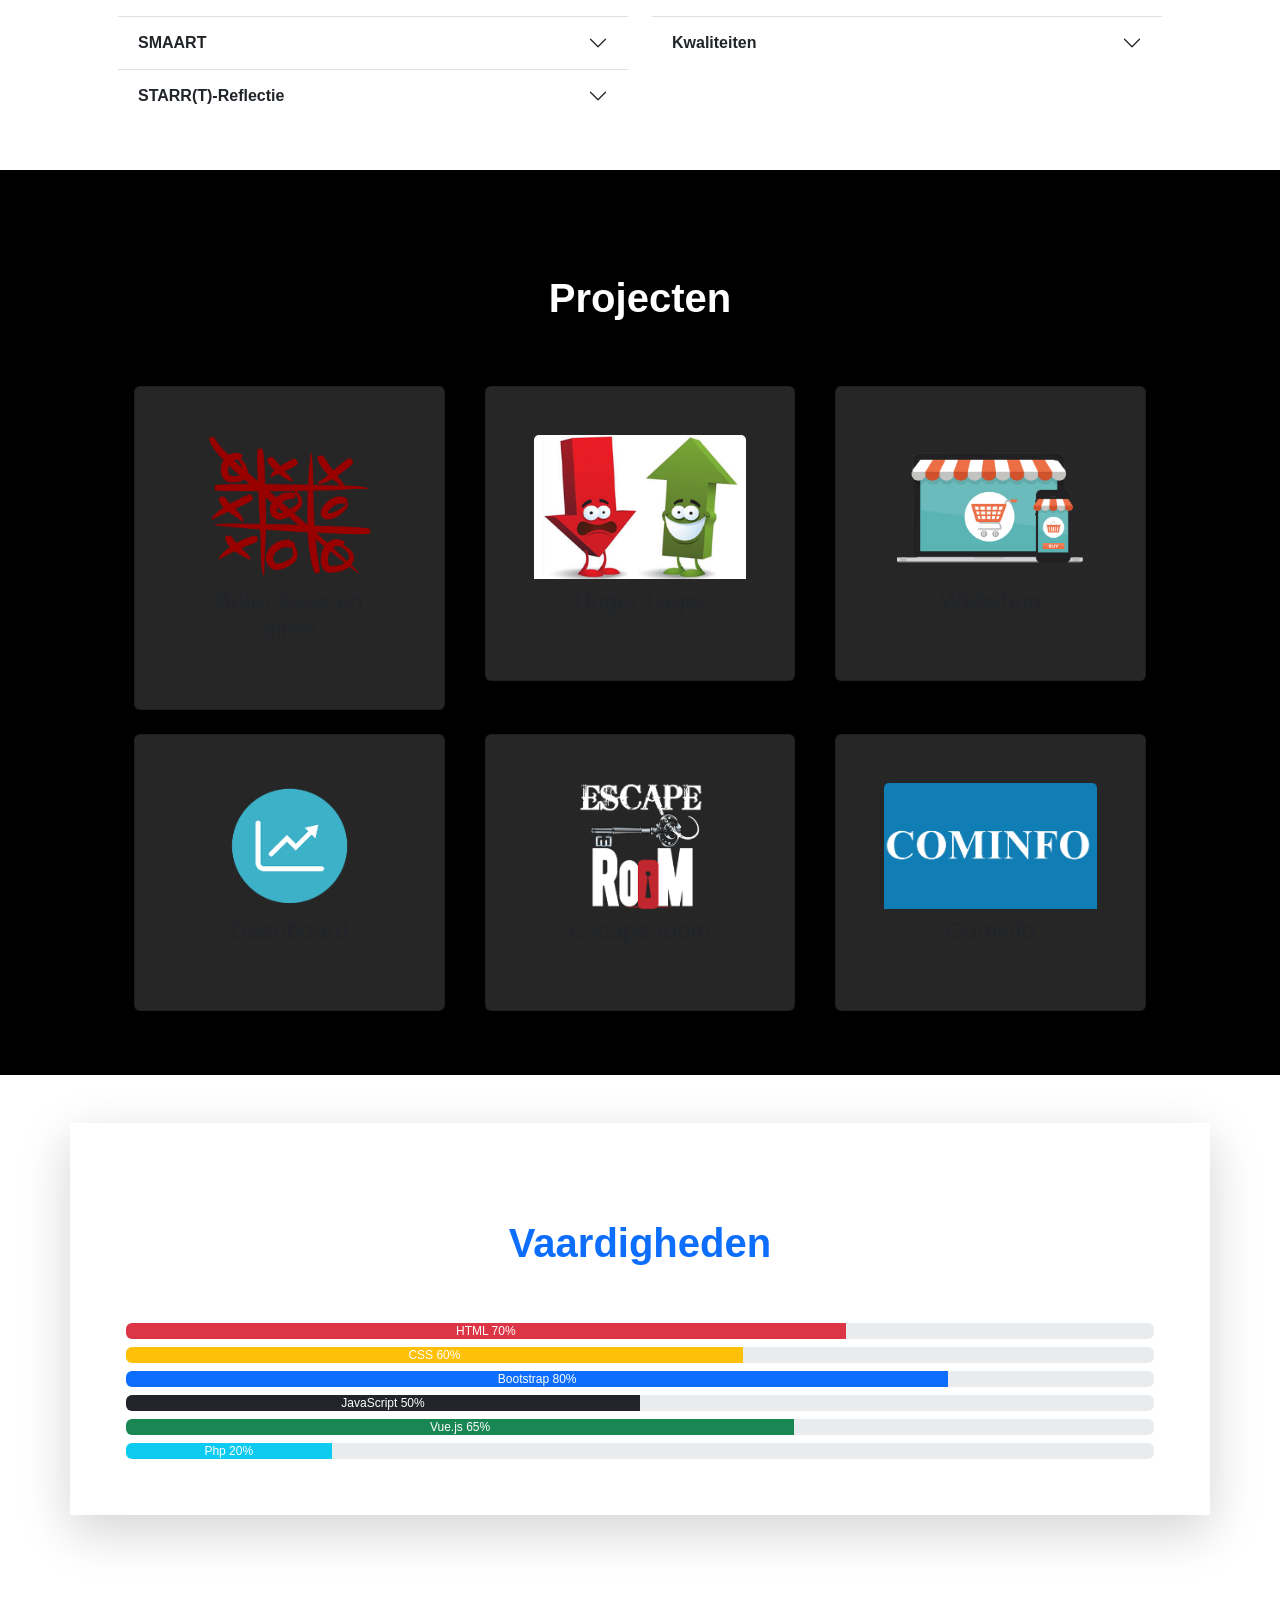
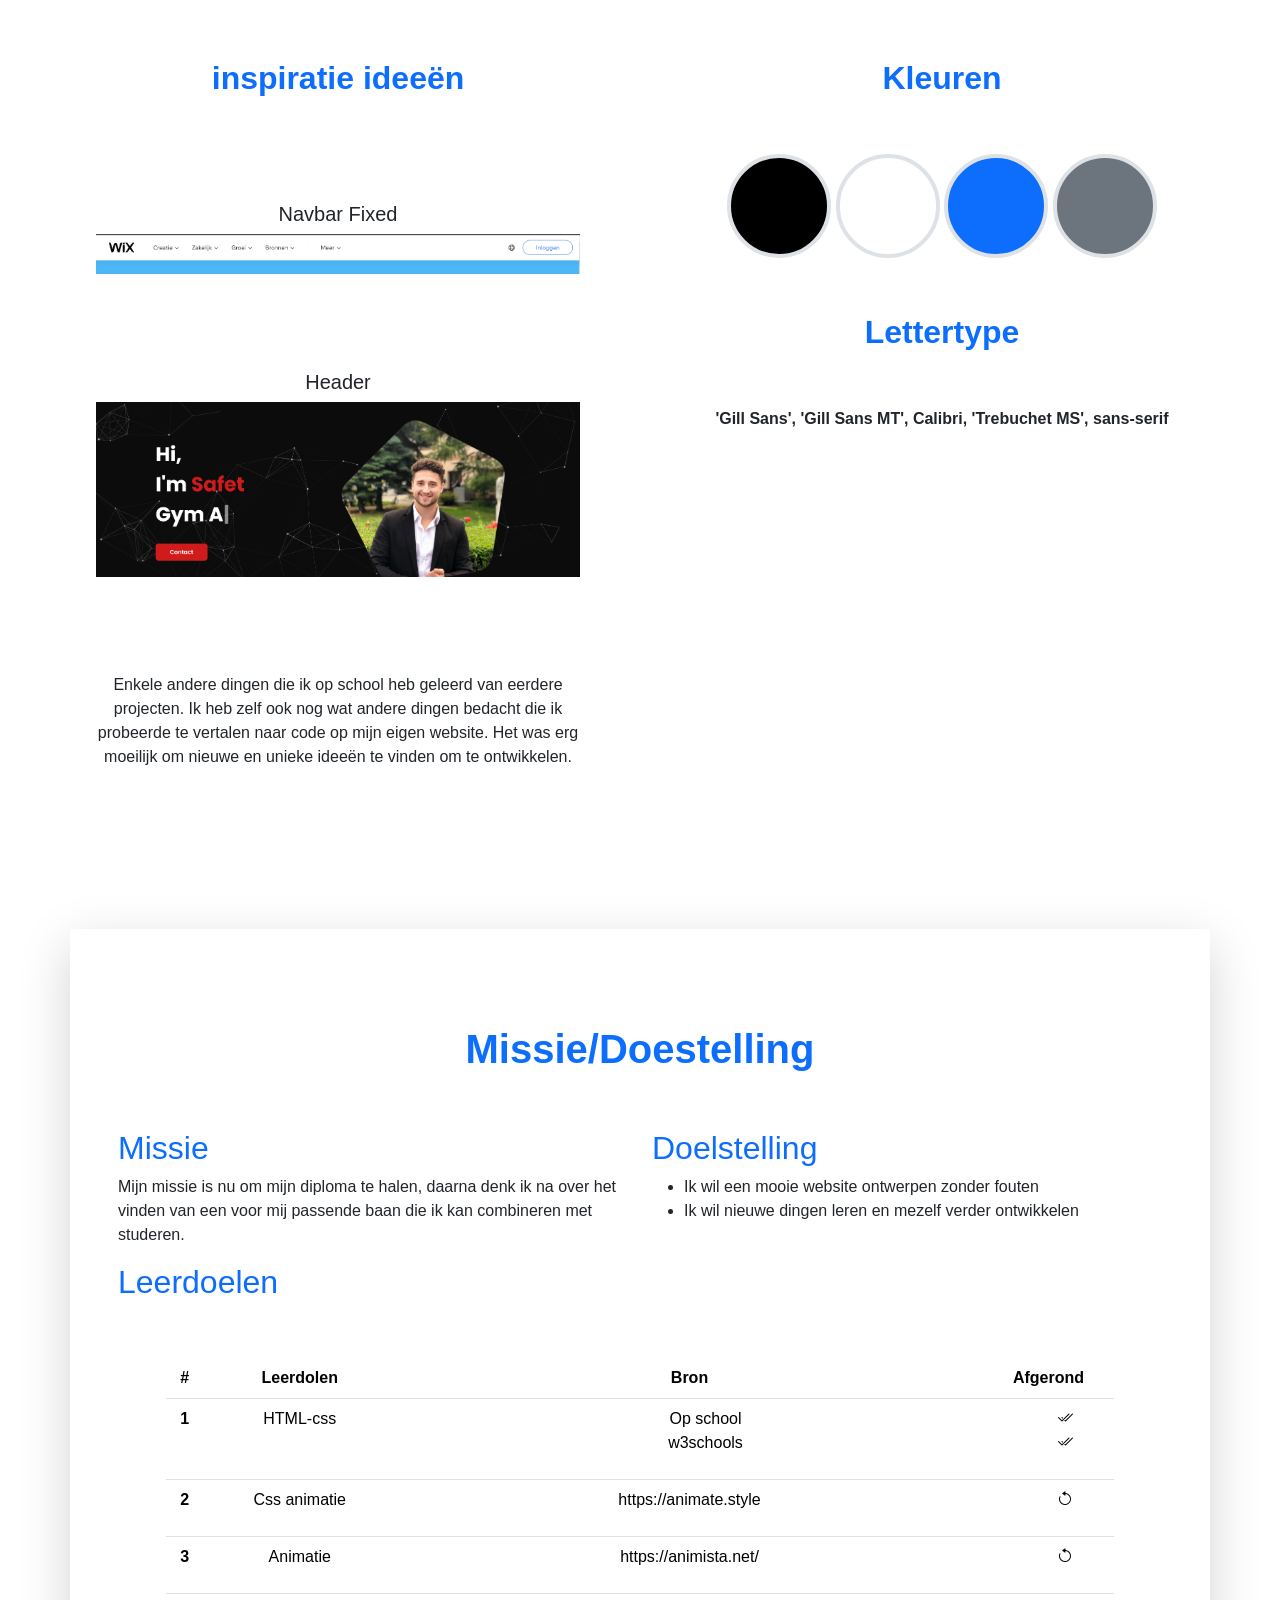
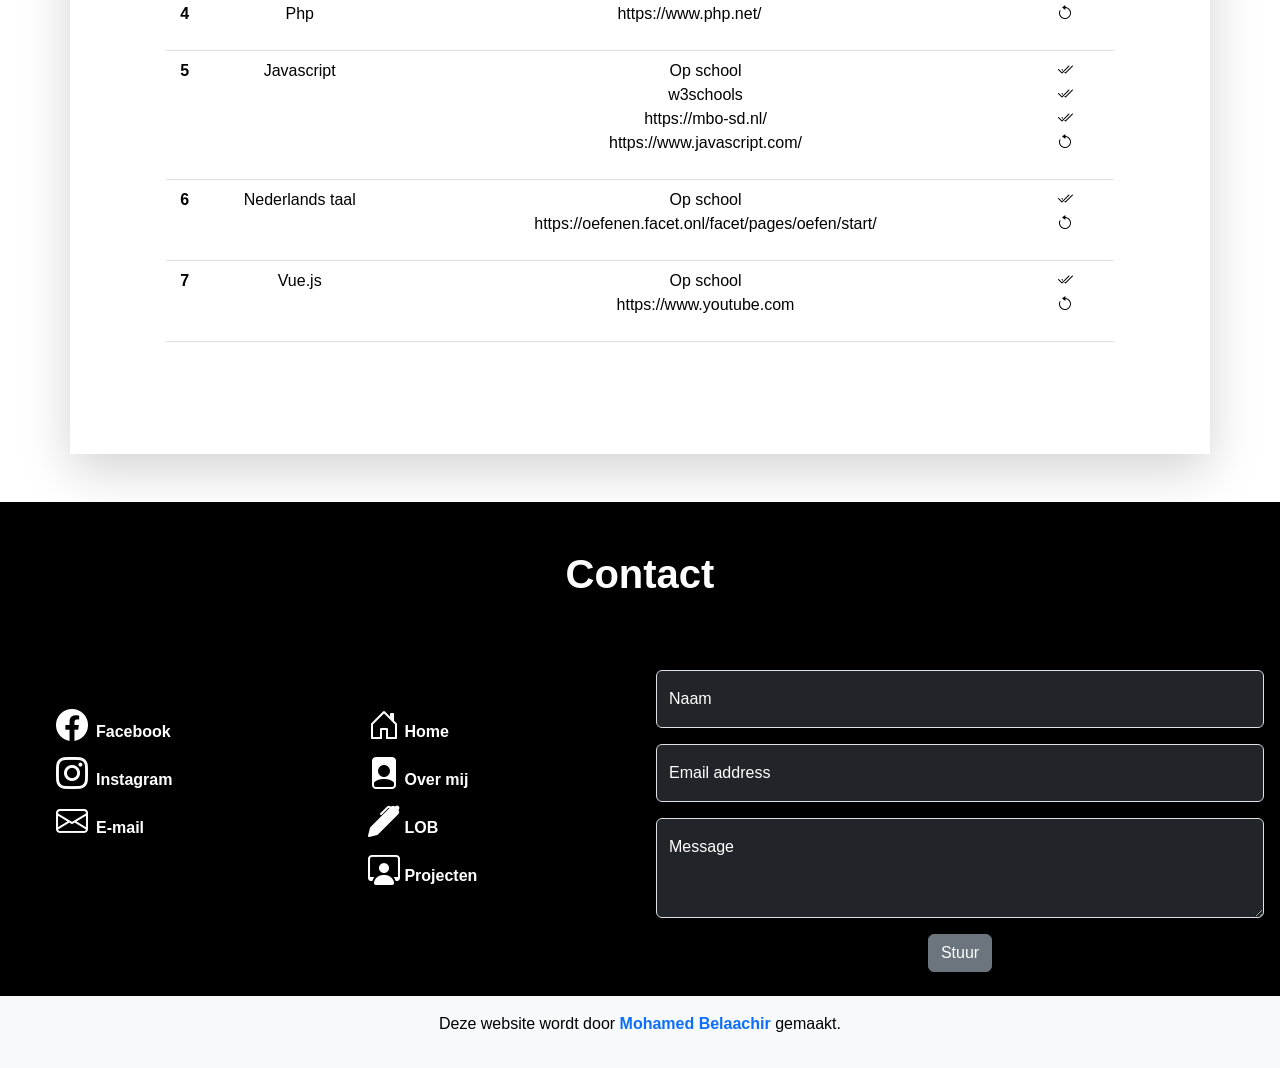
==== commit 347e4803: "Inspiratie ideeen toegevoegd Ik heb de inspiratie ideeen toegevoegd" ====
--- a/mywork.html
+++ b/mywork.html
@@ -21,12 +21,17 @@
 
 <body>
 
+<div class="d-flex justify-content-end fixed-bottom p-2 arrow">
+  <a href="#">
+    <i class="bi bi-arrow-up-circle-fill top-rounder fs-1"></i>
+  </a>
+</div>
 
   <!-- Start Navbar -->
-  <div class="container-fluid shadow-sm">
+  <div class="container-fluid shadow-sm navbar-position">
     <div class="row">
       <div class="col mt-3">
-        <a class="navbar-brand" href="#"><b class="fs-2"><span class="text-primary">M</span>ohamed</b></a>
+        <a class="navbar-brand" href="#"><b class="fs-2 text-dark"><span class="text-primary">M</span>ohamed</b></a>
 
       </div>
       <div class="col d-flex justify-content-end">
@@ -40,14 +45,17 @@
             <div class="collapse navbar-collapse" id="collapsibleNavId">
               <ul class="navbar-nav me-auto mt-2 mt-lg-0">
                 <li class="nav-item">
-                  <a class="nav-link active" href="#" aria-current="page">Home <span
+                  <a class="nav-link active fw-bold text-primary" href="#" aria-current="page">Home <span
                       class="visually-hidden">(current)</span></a>
                 </li>
                 <li class="nav-item">
-                  <a class="nav-link" href="#about">Over mij</a>
+                  <a class="nav-link fw-bold" href="#about">Over mij</a>
+                </li>
+                <li class="nav-item">
+                  <a class="nav-link fw-bold" href="#lob">LOB</a>
                 </li>
                 <li class="nav-item dropdown">
-                  <a class="nav-link dropdown-toggle" href="#assignments" id="dropdownId" data-bs-toggle="dropdown"
+                  <a class="nav-link dropdown-toggle fw-bold" href="#assignments" id="dropdownId" data-bs-toggle="dropdown"
                     aria-haspopup="true" aria-expanded="false">Projecten</a>
                   <div class="dropdown-menu" aria-labelledby="dropdownId">
                     <a class="dropdown-item" href="#assignments">Hoger lager</a>
@@ -56,10 +64,13 @@
                   </div>
                 </li>
                 <li class="nav-item">
-                  <a class="nav-link" href="#lob">LOB</a>
+                  <a class="nav-link fw-bold" href="#inspiratie">Inspiratie</a>
                 </li>
                 <li class="nav-item">
-                  <a class="nav-link" href="#contact">Contact</a>
+                  <a class="nav-link fw-bold" href="#missie">M/D</a>
+                </li>
+                <li class="nav-item">
+                  <a class="nav-link fw-bold" href="#contact">Contact</a>
                 </li>
               </ul>
             </div>
@@ -670,7 +681,6 @@
   <!--End  LOB Opdrachten-->
 
   <!--Start Projecten-->
-
   <div id="assignments" class="container-fluid bg-black text-white">
     <div class="container p-5">
       <div class="row p-2">
@@ -749,7 +759,7 @@
       <div class="progress-bar bg-danger" style="width:70%">HTML 70%</div>
     </div>
     <div class="progress m-2">
-      <div class="progress-bar bg-success" style="width:60%">CSS 60%</div>
+      <div class="progress-bar bg-warning" style="width:60%">CSS 60%</div>
     </div>
     <div class="progress m-2">
       <div class="progress-bar bg-primary" style="width:80%">Bootstrap 80%</div>
@@ -758,15 +768,56 @@
       <div class="progress-bar bg-dark" style="width:50%">JavaScript 50%</div>
     </div>
     <div class="progress m-2">
+      <div class="progress-bar bg-success" style="width:65%">Vue.js 65%</div>
+    </div>
+    <div class="progress m-2">
       <div class="progress-bar bg-info" style="width:20%">Php 20%</div>
     </div>
   </div>
 
   <!--End Vaardigheden-->
 
-    <!--Start Vaardigheden-->
-    <div class="container p-5 shadow-lg my-5" id="qualities">
+    <!--Start huistijl-->
+
+    <div class="container-fluid text-center p-5" id="inspiratie">
       <div class="row">
+        <div class="col-12 col-xl-6">
+          <h2 class="p-5 fw-bold text-primary">inspiratie ideeën</h2>
+          <div class="p-5">
+            <h5>Navbar Fixed</h5>
+            <a href="https://nl.wix.com/">
+              <img class="img-fluid" src="/img/insp/fixednavbar.png" alt="">
+            </a>
+          </div>
+          <div class="p-5">
+            <h5>Header</h5>
+            <a href="https://www.safetpojskic.com/">
+              <img class="img-fluid" src="/img/insp/header.png" alt="">
+            </a>
+          </div>
+          <p class="p-5">
+            Enkele andere dingen die ik op school heb geleerd van eerdere projecten. Ik heb zelf ook nog wat andere dingen bedacht die ik probeerde te vertalen naar code op mijn eigen website. Het was erg moeilijk om nieuwe en unieke ideeën te vinden om te ontwikkelen.
+          </p>
+        </div>
+        <div class="col-12 col-xl-6">
+          <h2 class="p-5 fw-bold text-primary">Kleuren</h2>
+          <div class="bg-black rounded-circle border border-4 p-5 width"></div>
+          <div class="bg-white rounded-circle border border-4 p-5 width"></div>
+          <div class="bg-primary rounded-circle border border-4 p-5 width"></div>
+          <div class="bg-secondary rounded-pill border border-4 p-5 width"></div>
+          <h2 class="p-5 fw-bold text-primary">Lettertype</h2>
+          <p class="fw-bold">'Gill Sans', 'Gill Sans MT', Calibri, 'Trebuchet MS', sans-serif</p>
+        </div>
+      </div>
+    </div>
+
+    <!--Start huistijl-->
+
+
+    <!--Start Doelstilling-->
+    <div class="container p-5 shadow-lg my-5" id="missie">
+      <div class="row">
+        <h1 class="text-center text-primary p-5 fw-bold">Missie/Doestelling</h1>
         <div class="col-12 col-xl-6">
           <h2 class="text-primary">Missie</h2>
           <p>Mijn missie is nu om mijn diploma te halen, daarna denk ik na over het vinden van een voor mij passende baan die ik kan combineren met studeren.</p>
@@ -883,19 +934,17 @@
                 </tr>
                 <tr>
                   <th scope="row">7</th>
-                  <td>Javascript</td>
+                  <td>Vue.js</td>
                   <td>
                     <ul class="ul-list">
                       <li>Op school</li>
                       <li>https://www.youtube.com</li>
-                      <li>https://mbo-sd.nl/</li>
                     </ul>
                   </td>
                   <td>
                     <ul class="ul-list">
                       <li><i class="bi bi-check2-all"></i></li>
-                      <i class="bi bi-arrow-counterclockwise"></i>
-                      <li><i class="bi bi-check2-all"></i></li>
+                      <li><i class="bi bi-arrow-counterclockwise"></i>
                     </ul>
                   </td>
                 </tr>
@@ -906,7 +955,7 @@
       </div>
     </div>
   
-    <!--End Vaardigheden-->
+    <!--End Doelstilling-->
 
 
   <!--Start Contact-->
@@ -914,18 +963,18 @@
   <div class="container-fluid bg-black text-white" id="contact">
     <div class="row">
       <h1 class="text-center p-5 fw-bold">Contact</h1>
-      <div class="col-12 col-xl-3 p-5 icons">
+      <div class="col-6 col-xl-3 p-5 icons">
         <a class="text-decoration-none" href="https://www.facebook.com/belaachir"><i
             class="bi bi-facebook m-2 fs-2 "></i><b>Facebook</b></a><br>
         <a class="text-decoration-none" href="#"><i class="bi bi-instagram m-2 fs-2"></i><b>Instagram</b></a><br>
         <a class="text-decoration-none" href="mailto:belaachirmohamed@gmail.com"><i
             class="bi bi-envelope m-2 fs-2"></i><b>E-mail</b></a>
       </div>
-      <div class="col-12 col-xl-3 p-5 icons">
+      <div class="col-6 col-xl-3 p-5 icons">
         <a class="text-decoration-none" href="#"><i class="bi bi-house-door fs-2"></i><b> Home</b></a><br>
         <a class="text-decoration-none" href="#about"><i class="bi bi-file-person-fill fs-2"></i><b> Over mij</b></a><br>
-        <a class="text-decoration-none" href="#assignments"><i class="bi bi-person-workspace fs-2"></i><b> Projecten</b></a><br>
-        <a class="text-decoration-none" href="#lob"><i class="bi bi-pen-fill fs-2"></i><b> LOB</b></a>
+        <a class="text-decoration-none" href="#lob"><i class="bi bi-pen-fill fs-2"></i><b> LOB</b></a><br>
+        <a class="text-decoration-none" href="#assignments"><i class="bi bi-person-workspace fs-2"></i><b> Projecten</b></a>
       </div>
       <div class="col-12 col-xl-6 p-3">
         <div class="form-floating mb-3">
--- a/css/style.css
+++ b/css/style.css
@@ -17,6 +17,7 @@
     position: fixed;
     background-color: white;
     width: 100%;
+    z-index: 10;
 }
 /*  header*/
 
@@ -62,6 +63,17 @@
 .ul-list{
     list-style: none;
 }
+
+.width{
+    width: 50px;
+    height: 50px;
+    display: inline-block;
+}
+
+.top-rounder:hover{
+    cursor: pointer;
+    opacity: 0.7;
+}
 @media screen and (max-width: 950px) {
 
     .learning-goal{
@@ -95,6 +107,8 @@
         display: none;
     }
 
+
+
   }
 
 
